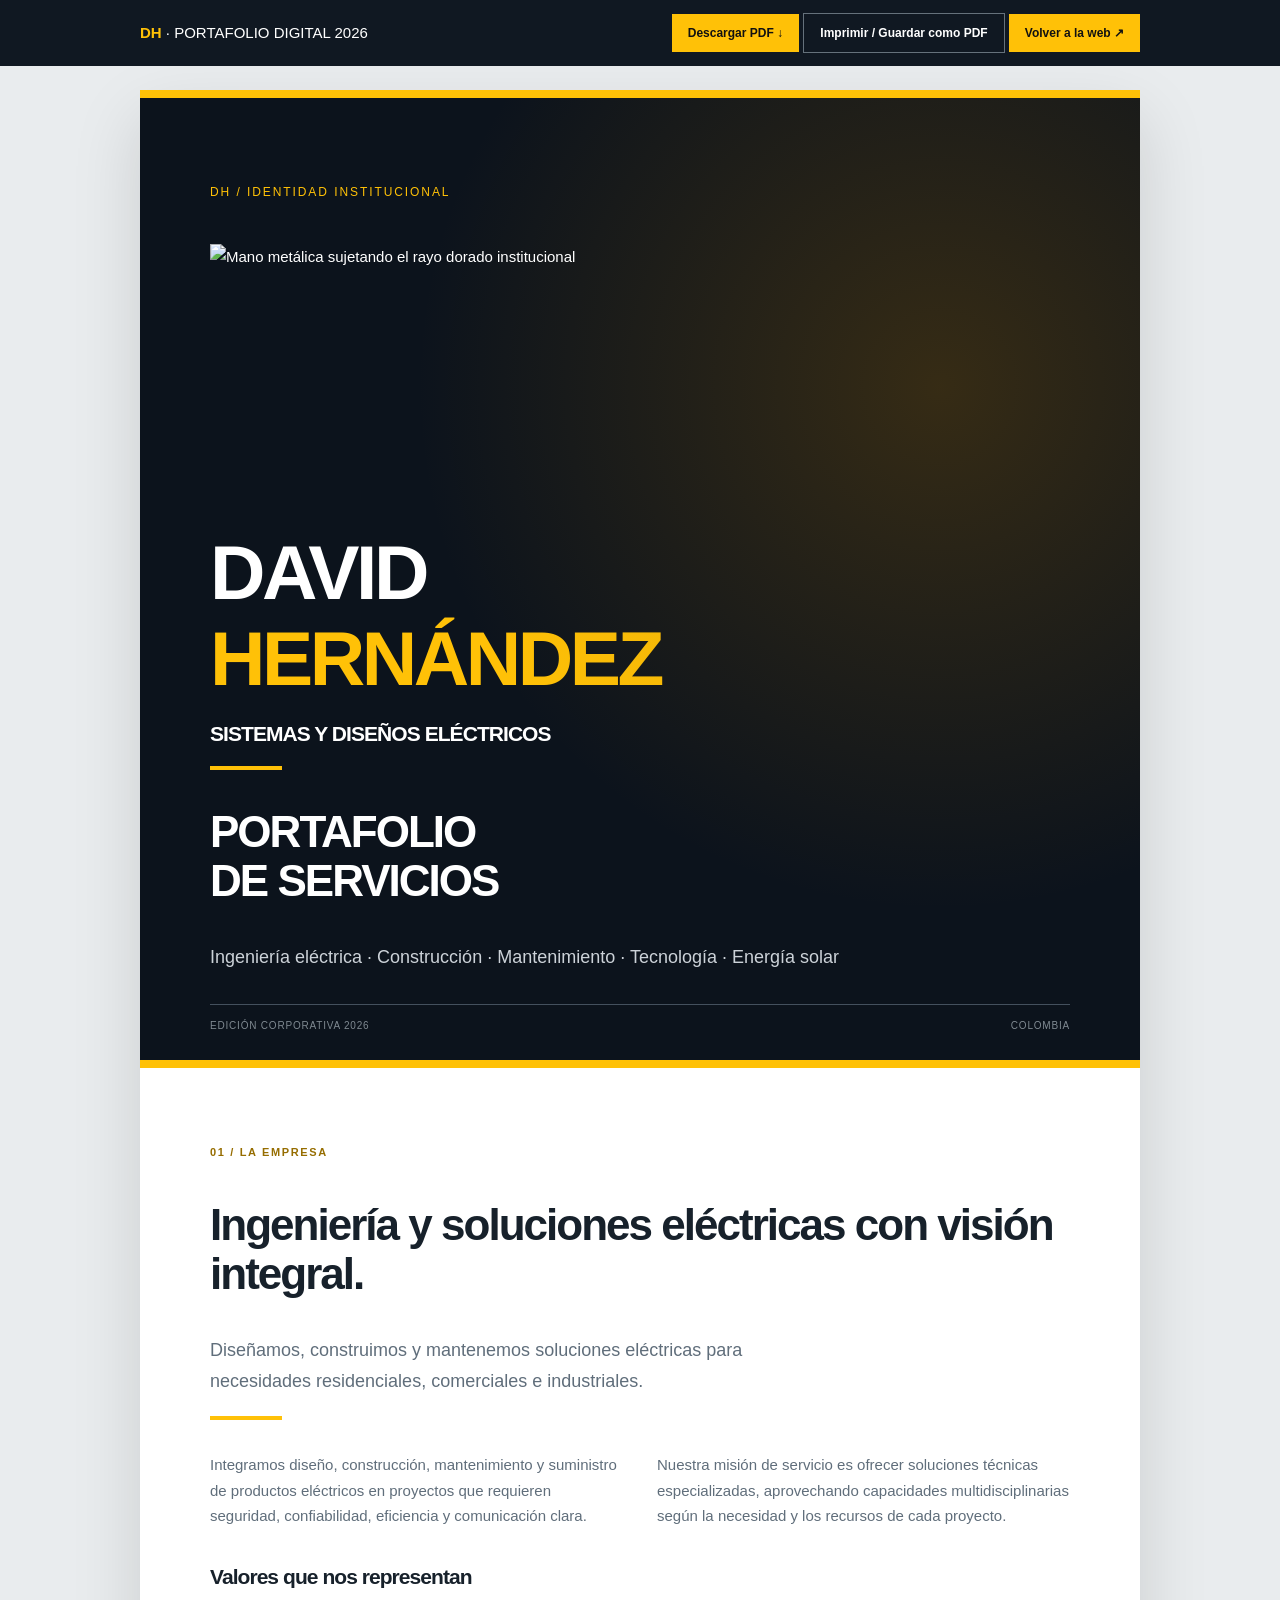
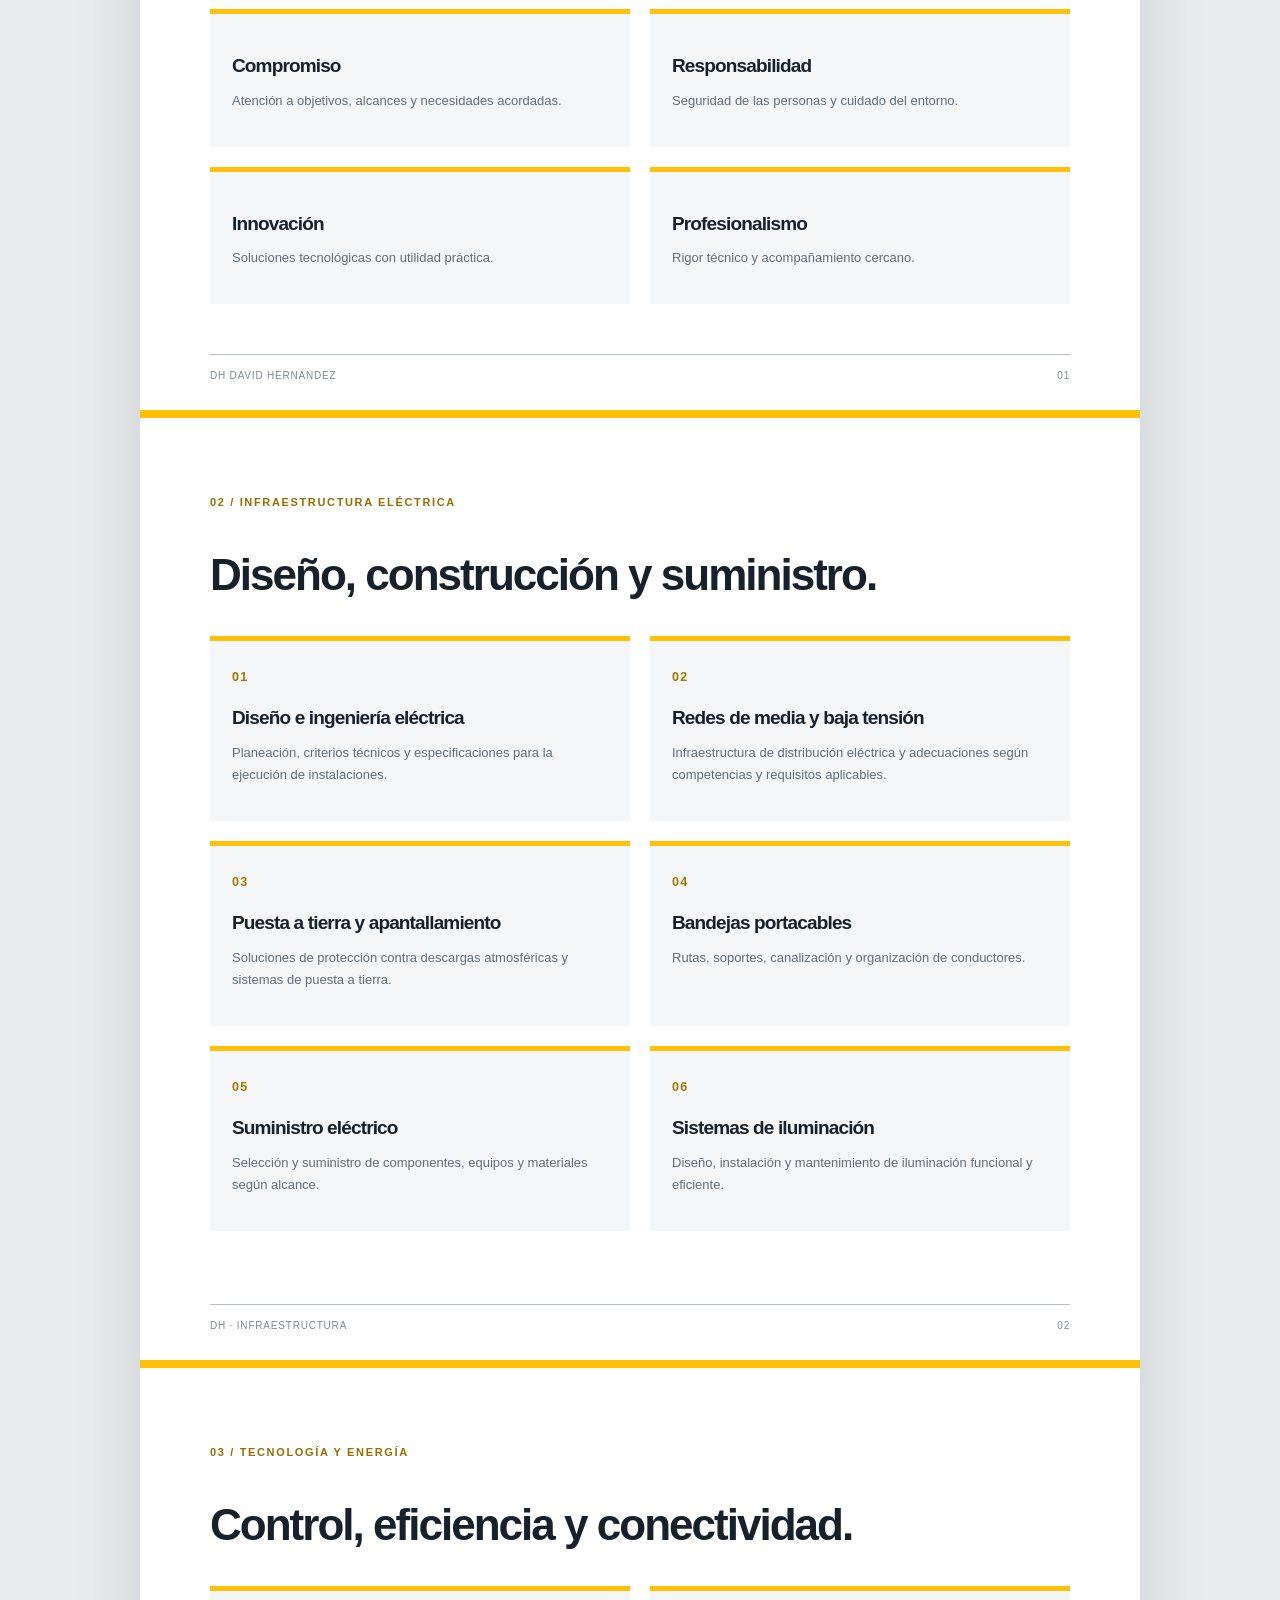
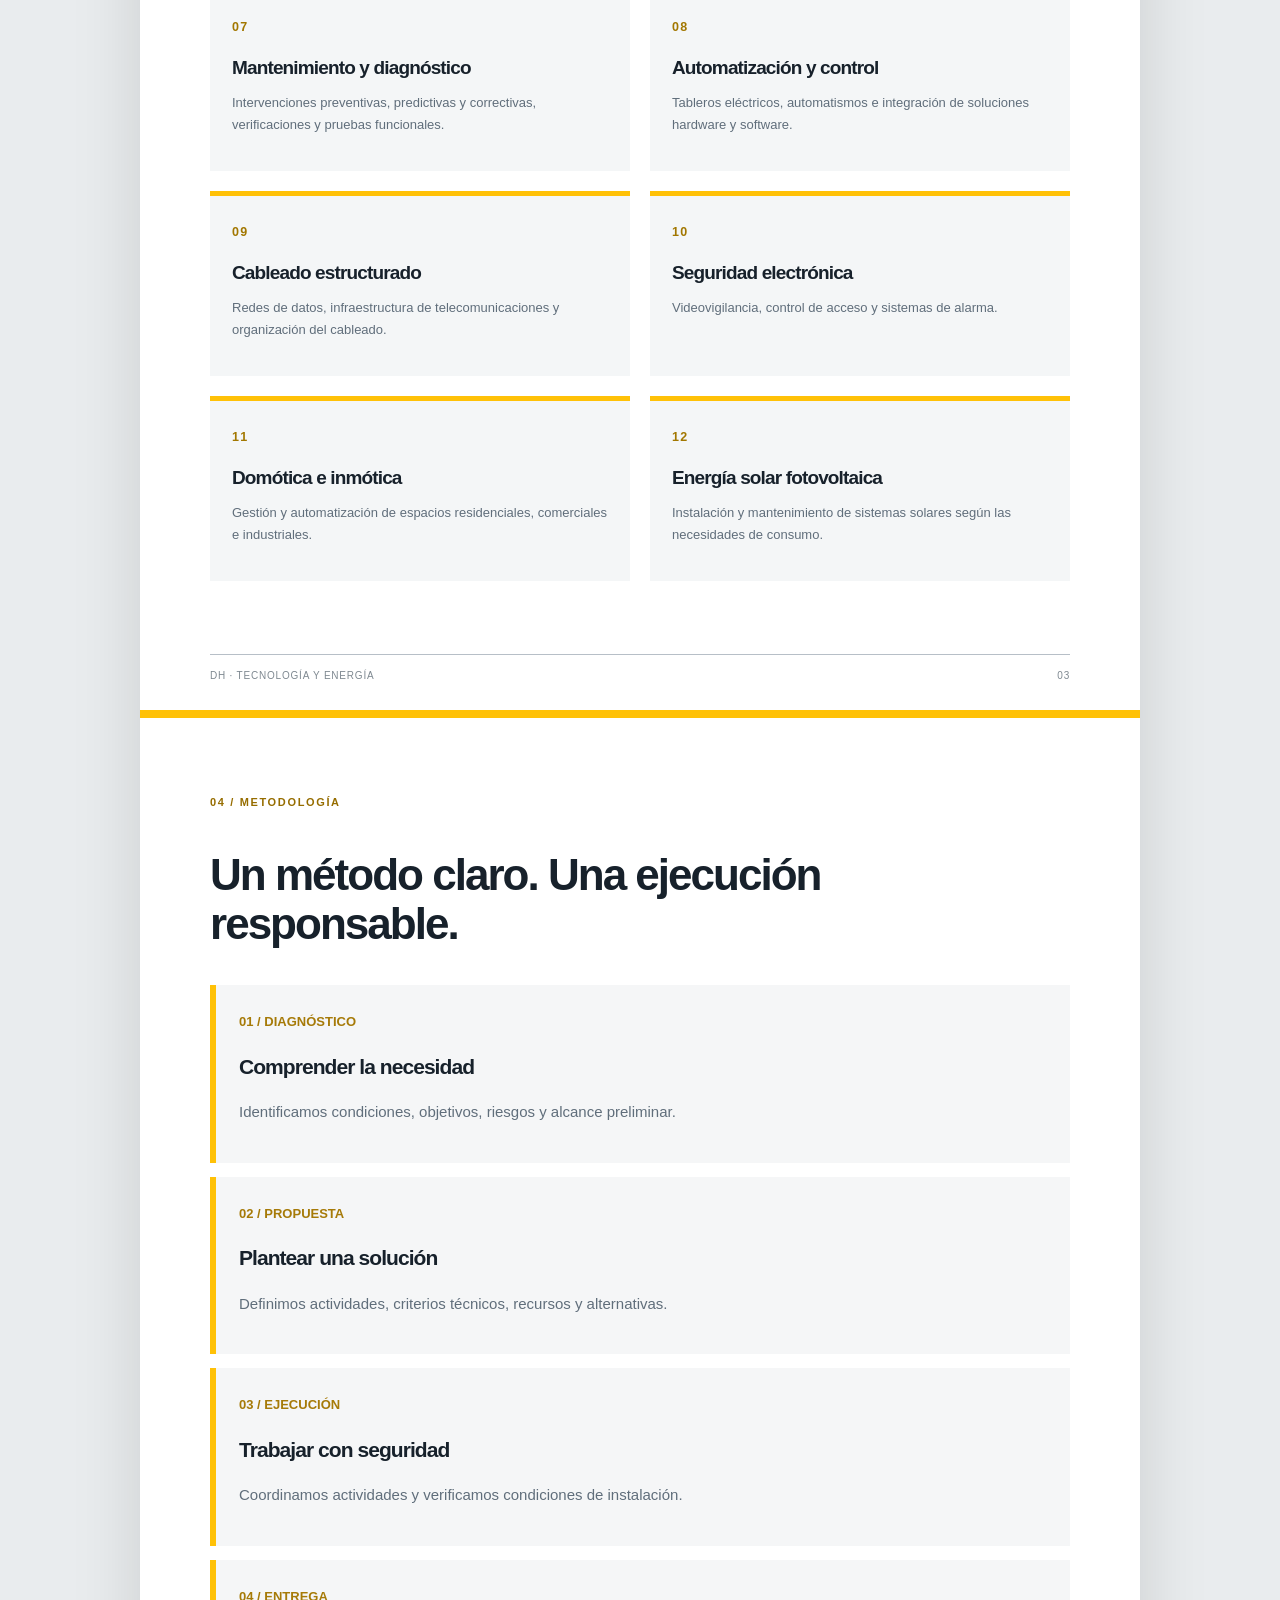
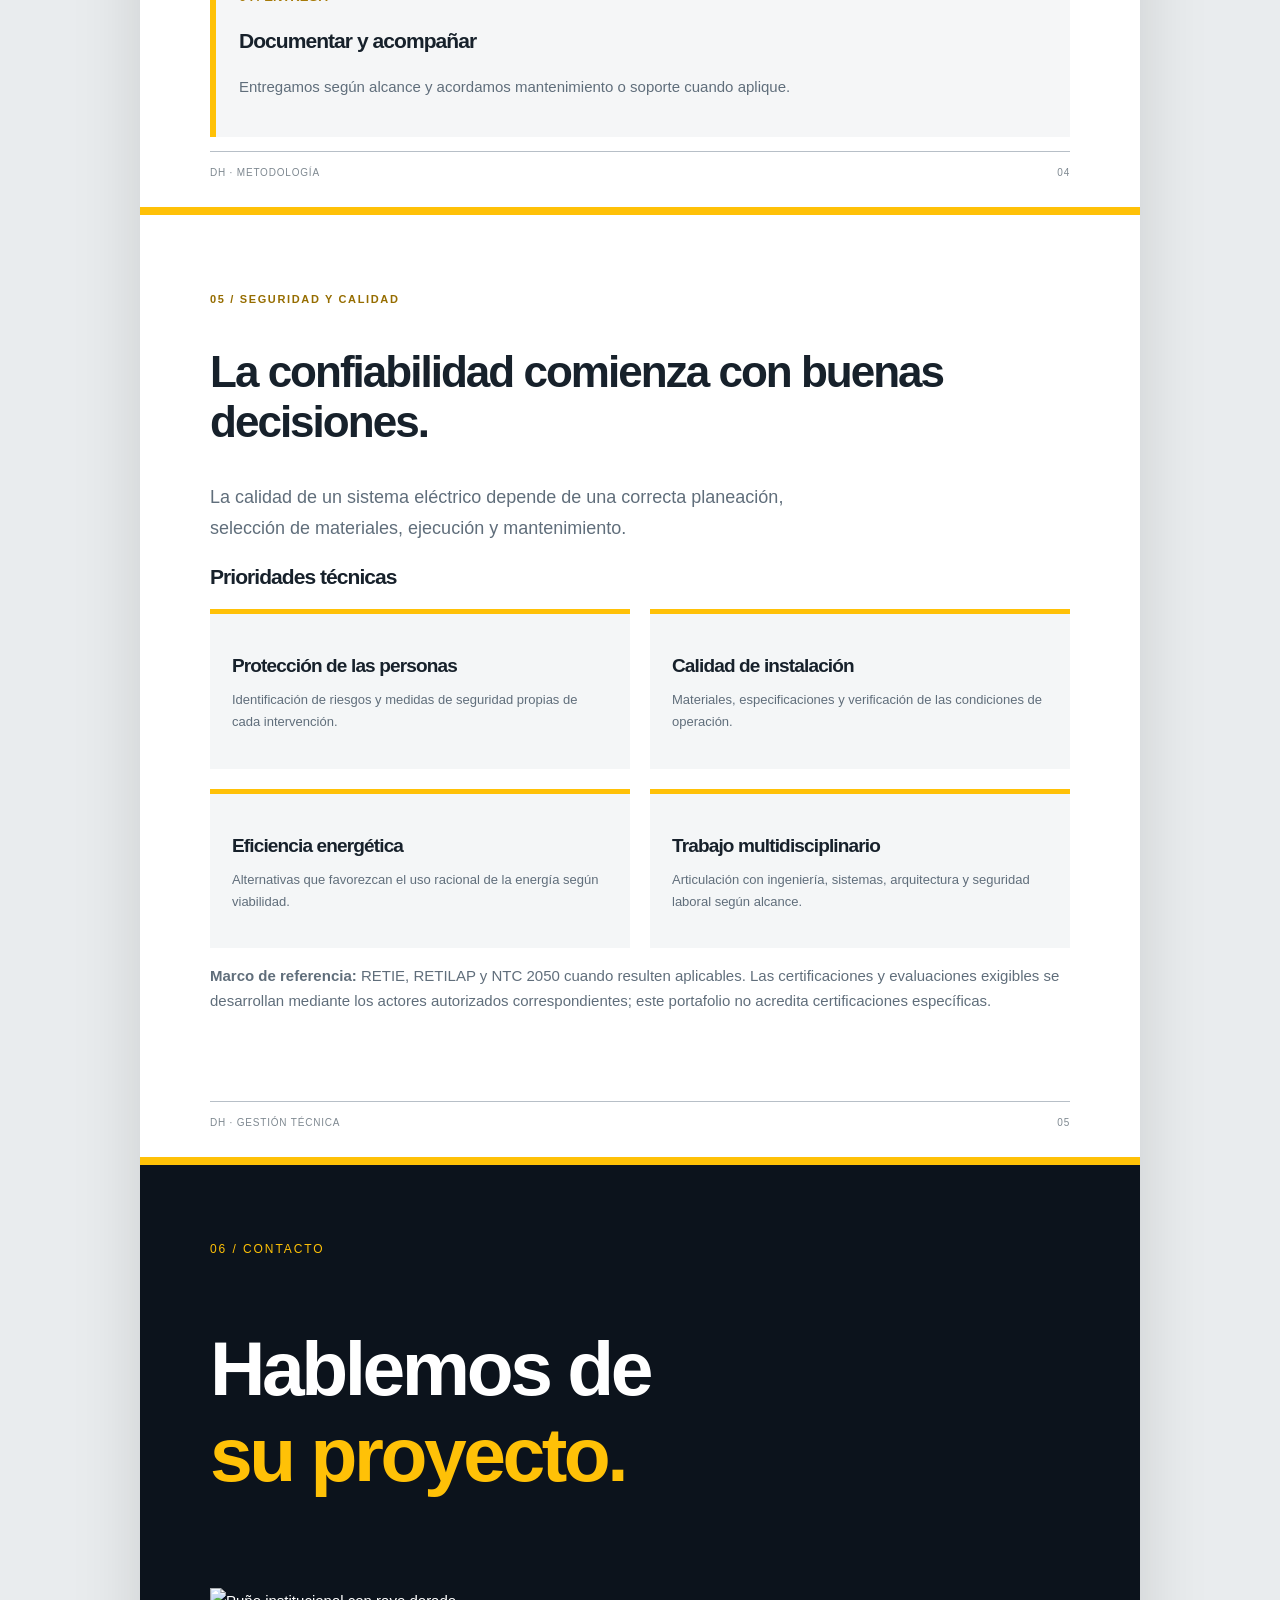
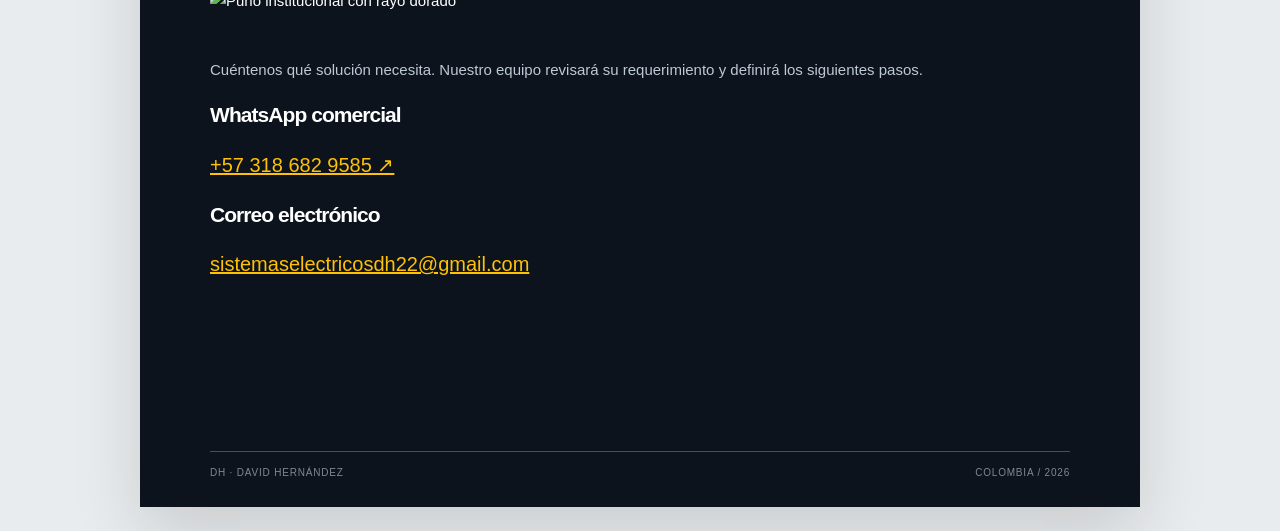
==== portafolio.html @ e60b6612 "feat: sitio institucional DH - portafolio.html" ====
<!doctype html><html lang="es-CO"><head><meta charset="utf-8"><meta name="viewport" content="width=device-width,initial-scale=1"><meta name="theme-color" content="#111820"><title>Portafolio digital | DH David Hernández</title><style>:root{--dark:#0c131c;--gold:#ffc107;--ink:#17212b}*{box-sizing:border-box}body{margin:0;background:#e9ecee;color:var(--ink);font:15px/1.7 Arial,Helvetica,sans-serif}.toolbar{position:sticky;top:0;display:flex;align-items:center;justify-content:space-between;gap:15px;padding:13px max(20px,calc((100vw - 1000px)/2));background:#101822;color:#fff;z-index:4}.toolbar b{color:#ffc107}.toolbar a,.toolbar button{font:700 12px Arial;color:#111;background:var(--gold);border:0;padding:12px 16px;cursor:pointer;text-decoration:none}.toolbar button{background:transparent;color:#fff;border:1px solid #65717b}.book{width:min(100%,1000px);margin:24px auto;box-shadow:0 28px 65px #0002}.page{background:#fff;min-height:950px;padding:70px;position:relative;overflow:hidden;page-break-after:always;border-top:8px solid var(--gold)}.page h1,.page h2,.page h3{line-height:1.12;letter-spacing:-.045em}.page h1{font-size:clamp(40px,6vw,77px)}.page h2{font-size:44px}.page h3{font-size:21px}.page p{color:#606e7b}.cover{background:var(--dark);color:#fff;padding-top:80px}.cover:before{content:'';position:absolute;inset:0;background:radial-gradient(circle at 80% 30%,#9764044d,transparent 50%);pointer-events:none}.cover img{display:block;width:100%;max-width:800px;height:250px;object-fit:cover;object-position:center;mix-blend-mode:screen;margin:40px 0 35px}.cover strong,.tag{color:var(--gold);letter-spacing:.16em;font-size:12px}.cover h1{margin:15px 0}.cover p{color:#ccd2d8;font-size:18px}.sub{max-width:630px;font-size:18px}.grid{display:grid;grid-template-columns:1fr 1fr;gap:20px}.tile{background:#f4f6f7;border-top:5px solid #ffc107;padding:22px;break-inside:avoid}.tile small{font-weight:700;color:#a27700;letter-spacing:.1em}.tile p{font-size:13px}.tile h3{font-size:19px;margin-bottom:12px}.stack{display:grid;gap:14px}.step{padding:23px;background:#f5f6f7;border-left:6px solid var(--gold)}.step b{color:#a67a08;font-size:13px}.section-count{display:inline-block;color:#966d00;font-weight:700;letter-spacing:.15em;font-size:11px}.contact-page{background:var(--dark);color:#fff}.contact-page p{color:#bdc9d4}.contact-page a{color:var(--gold);font-size:20px}.foot{position:absolute;bottom:26px;left:70px;right:70px;display:flex;justify-content:space-between;border-top:1px solid #b7bfc7;padding-top:12px;font-size:10px;color:#7f8991;letter-spacing:.08em}.cover .foot,.contact-page .foot{border-color:#44505d}.emphasis{color:#b7870c}.cols{columns:2;column-gap:34px}.cols p{margin-top:0}.top-line{height:4px;background:var(--gold);width:72px;margin:20px 0 32px}@media(max-width:700px){.toolbar{display:grid}.page{min-height:100vh;padding:40px 25px 75px}.page h2{font-size:34px}.grid{grid-template-columns:1fr}.foot{left:25px;right:25px}.cols{columns:1}.cover img{height:165px}.book{margin:0}}@media print{@page{size:A4;margin:0}body{background:#fff;print-color-adjust:exact;-webkit-print-color-adjust:exact}.toolbar{display:none}.book{width:100%;margin:0;box-shadow:none}.page{height:297mm;min-height:0;break-after:page;padding:19mm;border-top:3mm solid var(--gold)}.page h1{font-size:52px}.page h2{font-size:36px}.foot{bottom:12mm;left:19mm;right:19mm}.tile{padding:17px}.tile h3{font-size:16px}.tile p{font-size:12px}}</style></head><body><div class="toolbar"><div><b>DH</b> · PORTAFOLIO DIGITAL 2026</div><div><a href="docs/portafolio-dh-david-hernandez.pdf" download>Descargar PDF ↓</a> <button onclick="window.print()">Imprimir / Guardar como PDF</button> <a href="index.html">Volver a la web ↗</a></div></div><main class="book">
<section class="page cover"><span class="tag">DH / IDENTIDAD INSTITUCIONAL</span><img src="assets/emblema.webp" alt="Mano metálica sujetando el rayo dorado institucional"><h1>DAVID<br><span style="color:#ffc107">HERNÁNDEZ</span></h1><h3>SISTEMAS Y DISEÑOS ELÉCTRICOS</h3><div class="top-line"></div><h2>PORTAFOLIO<br>DE SERVICIOS</h2><p>Ingeniería eléctrica · Construcción · Mantenimiento · Tecnología · Energía solar</p><div class="foot"><span>EDICIÓN CORPORATIVA 2026</span><span>COLOMBIA</span></div></section>
<section class="page"><span class="section-count">01 / LA EMPRESA</span><h2>Ingeniería y soluciones eléctricas con visión integral.</h2><p class="sub">Diseñamos, construimos y mantenemos soluciones eléctricas para necesidades residenciales, comerciales e industriales.</p><div class="top-line"></div><div class="cols"><p>Integramos diseño, construcción, mantenimiento y suministro de productos eléctricos en proyectos que requieren seguridad, confiabilidad, eficiencia y comunicación clara.</p><p>Nuestra misión de servicio es ofrecer soluciones técnicas especializadas, aprovechando capacidades multidisciplinarias según la necesidad y los recursos de cada proyecto.</p></div><h3>Valores que nos representan</h3><div class="grid"><div class="tile"><h3>Compromiso</h3><p>Atención a objetivos, alcances y necesidades acordadas.</p></div><div class="tile"><h3>Responsabilidad</h3><p>Seguridad de las personas y cuidado del entorno.</p></div><div class="tile"><h3>Innovación</h3><p>Soluciones tecnológicas con utilidad práctica.</p></div><div class="tile"><h3>Profesionalismo</h3><p>Rigor técnico y acompañamiento cercano.</p></div></div><div class="foot"><span>DH DAVID HERNÁNDEZ</span><span>01</span></div></section>
<section class="page"><span class="section-count">02 / INFRAESTRUCTURA ELÉCTRICA</span><h2>Diseño, construcción y suministro.</h2><div class="grid"><div class="tile"><small>01</small><h3>Diseño e ingeniería eléctrica</h3><p>Planeación, criterios técnicos y especificaciones para la ejecución de instalaciones.</p></div><div class="tile"><small>02</small><h3>Redes de media y baja tensión</h3><p>Infraestructura de distribución eléctrica y adecuaciones según competencias y requisitos aplicables.</p></div><div class="tile"><small>03</small><h3>Puesta a tierra y apantallamiento</h3><p>Soluciones de protección contra descargas atmosféricas y sistemas de puesta a tierra.</p></div><div class="tile"><small>04</small><h3>Bandejas portacables</h3><p>Rutas, soportes, canalización y organización de conductores.</p></div><div class="tile"><small>05</small><h3>Suministro eléctrico</h3><p>Selección y suministro de componentes, equipos y materiales según alcance.</p></div><div class="tile"><small>06</small><h3>Sistemas de iluminación</h3><p>Diseño, instalación y mantenimiento de iluminación funcional y eficiente.</p></div></div><div class="foot"><span>DH · INFRAESTRUCTURA</span><span>02</span></div></section>
<section class="page"><span class="section-count">03 / TECNOLOGÍA Y ENERGÍA</span><h2>Control, eficiencia y conectividad.</h2><div class="grid"><div class="tile"><small>07</small><h3>Mantenimiento y diagnóstico</h3><p>Intervenciones preventivas, predictivas y correctivas, verificaciones y pruebas funcionales.</p></div><div class="tile"><small>08</small><h3>Automatización y control</h3><p>Tableros eléctricos, automatismos e integración de soluciones hardware y software.</p></div><div class="tile"><small>09</small><h3>Cableado estructurado</h3><p>Redes de datos, infraestructura de telecomunicaciones y organización del cableado.</p></div><div class="tile"><small>10</small><h3>Seguridad electrónica</h3><p>Videovigilancia, control de acceso y sistemas de alarma.</p></div><div class="tile"><small>11</small><h3>Domótica e inmótica</h3><p>Gestión y automatización de espacios residenciales, comerciales e industriales.</p></div><div class="tile"><small>12</small><h3>Energía solar fotovoltaica</h3><p>Instalación y mantenimiento de sistemas solares según las necesidades de consumo.</p></div></div><div class="foot"><span>DH · TECNOLOGÍA Y ENERGÍA</span><span>03</span></div></section>
<section class="page"><span class="section-count">04 / METODOLOGÍA</span><h2>Un método claro. Una ejecución responsable.</h2><div class="stack"><div class="step"><b>01 / DIAGNÓSTICO</b><h3>Comprender la necesidad</h3><p>Identificamos condiciones, objetivos, riesgos y alcance preliminar.</p></div><div class="step"><b>02 / PROPUESTA</b><h3>Plantear una solución</h3><p>Definimos actividades, criterios técnicos, recursos y alternativas.</p></div><div class="step"><b>03 / EJECUCIÓN</b><h3>Trabajar con seguridad</h3><p>Coordinamos actividades y verificamos condiciones de instalación.</p></div><div class="step"><b>04 / ENTREGA</b><h3>Documentar y acompañar</h3><p>Entregamos según alcance y acordamos mantenimiento o soporte cuando aplique.</p></div></div><div class="foot"><span>DH · METODOLOGÍA</span><span>04</span></div></section>
<section class="page"><span class="section-count">05 / SEGURIDAD Y CALIDAD</span><h2>La confiabilidad comienza con buenas decisiones.</h2><p class="sub">La calidad de un sistema eléctrico depende de una correcta planeación, selección de materiales, ejecución y mantenimiento.</p><h3>Prioridades técnicas</h3><div class="grid"><div class="tile"><h3>Protección de las personas</h3><p>Identificación de riesgos y medidas de seguridad propias de cada intervención.</p></div><div class="tile"><h3>Calidad de instalación</h3><p>Materiales, especificaciones y verificación de las condiciones de operación.</p></div><div class="tile"><h3>Eficiencia energética</h3><p>Alternativas que favorezcan el uso racional de la energía según viabilidad.</p></div><div class="tile"><h3>Trabajo multidisciplinario</h3><p>Articulación con ingeniería, sistemas, arquitectura y seguridad laboral según alcance.</p></div></div><p><strong>Marco de referencia:</strong> RETIE, RETILAP y NTC 2050 cuando resulten aplicables. Las certificaciones y evaluaciones exigibles se desarrollan mediante los actores autorizados correspondientes; este portafolio no acredita certificaciones específicas.</p><div class="foot"><span>DH · GESTIÓN TÉCNICA</span><span>05</span></div></section>
<section class="page contact-page"><span class="tag">06 / CONTACTO</span><h1>Hablemos de<br><span style="color:#ffc107">su proyecto.</span></h1><img src="assets/emblema.webp" alt="Puño institucional con rayo dorado" style="width:100%;height:230px;object-fit:cover;mix-blend-mode:screen;margin:28px 0"><p>Cuéntenos qué solución necesita. Nuestro equipo revisará su requerimiento y definirá los siguientes pasos.</p><h3>WhatsApp comercial</h3><a href="https://wa.me/573186829585">+57 318 682 9585 ↗</a><h3>Correo electrónico</h3><a href="mailto:sistemaselectricosdh22@gmail.com">sistemaselectricosdh22@gmail.com</a><div class="foot"><span>DH · DAVID HERNÁNDEZ</span><span>COLOMBIA / 2026</span></div></section>
</main></body></html>
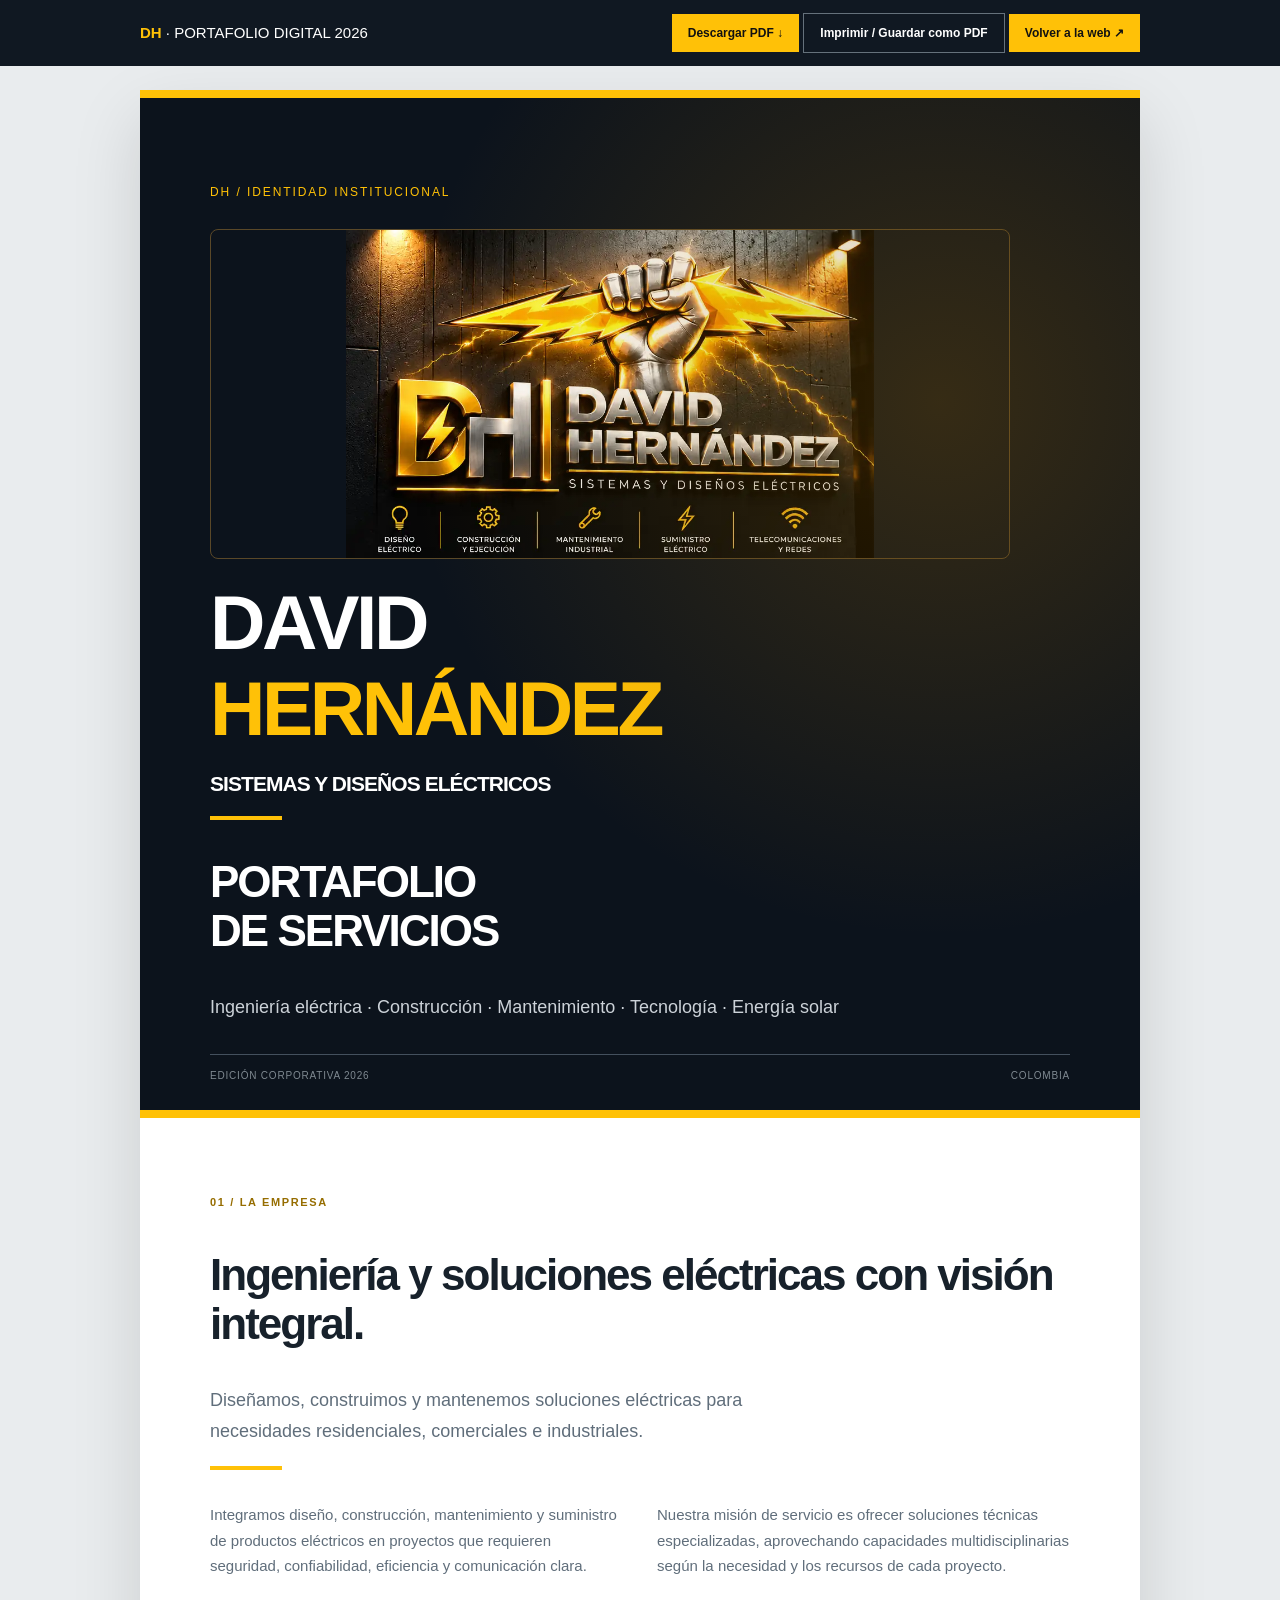
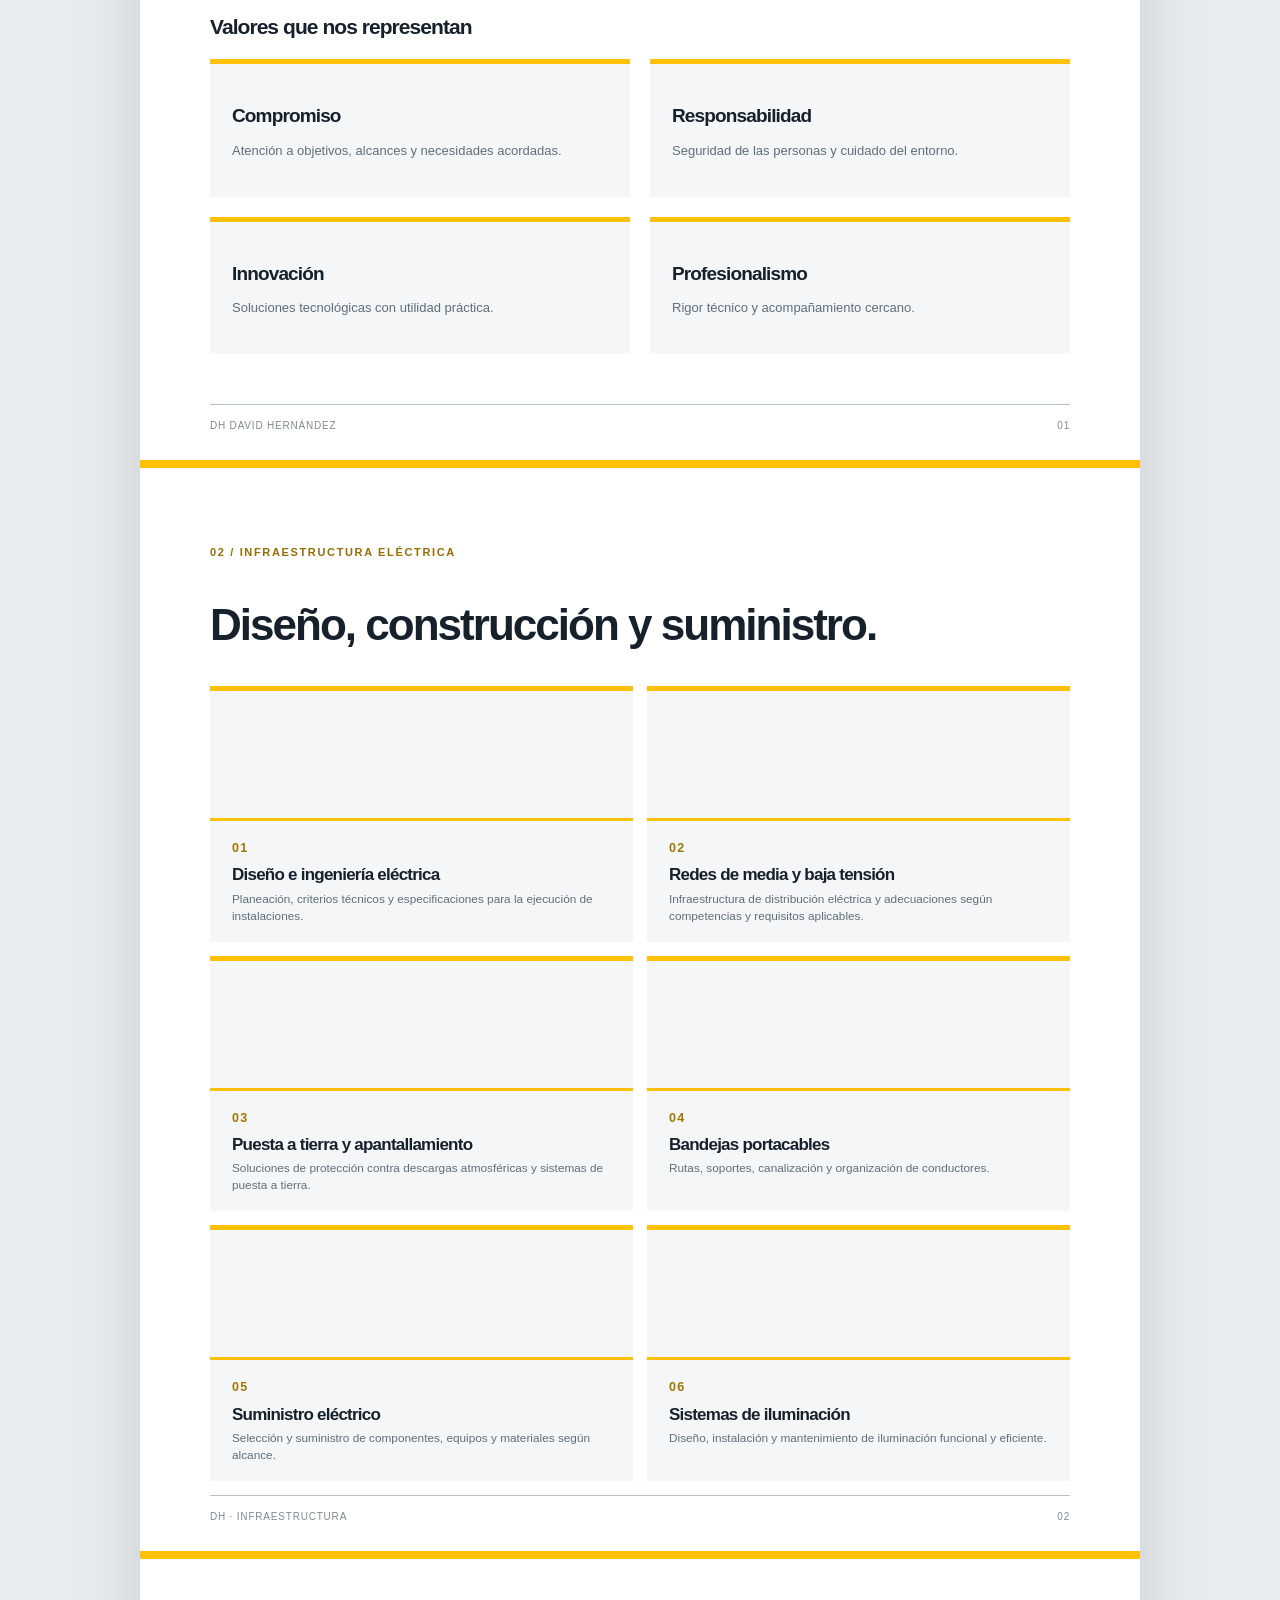
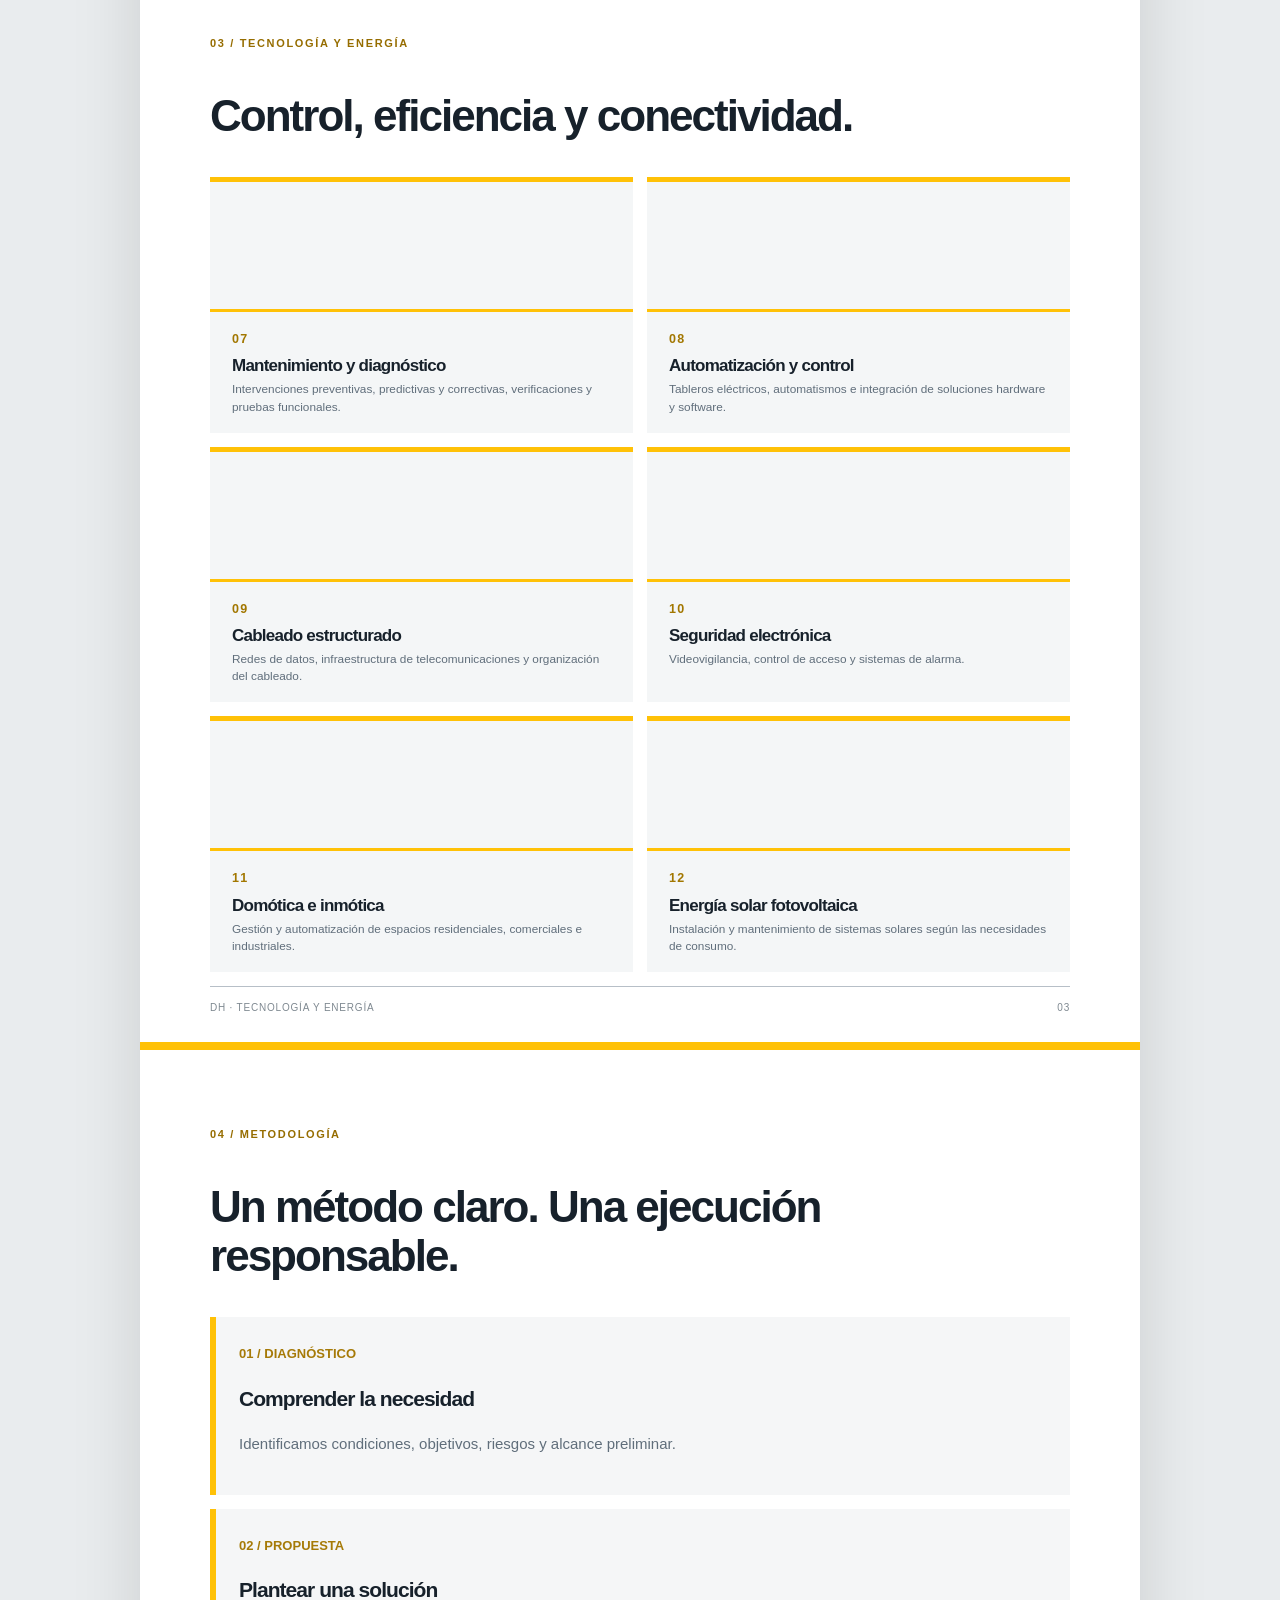
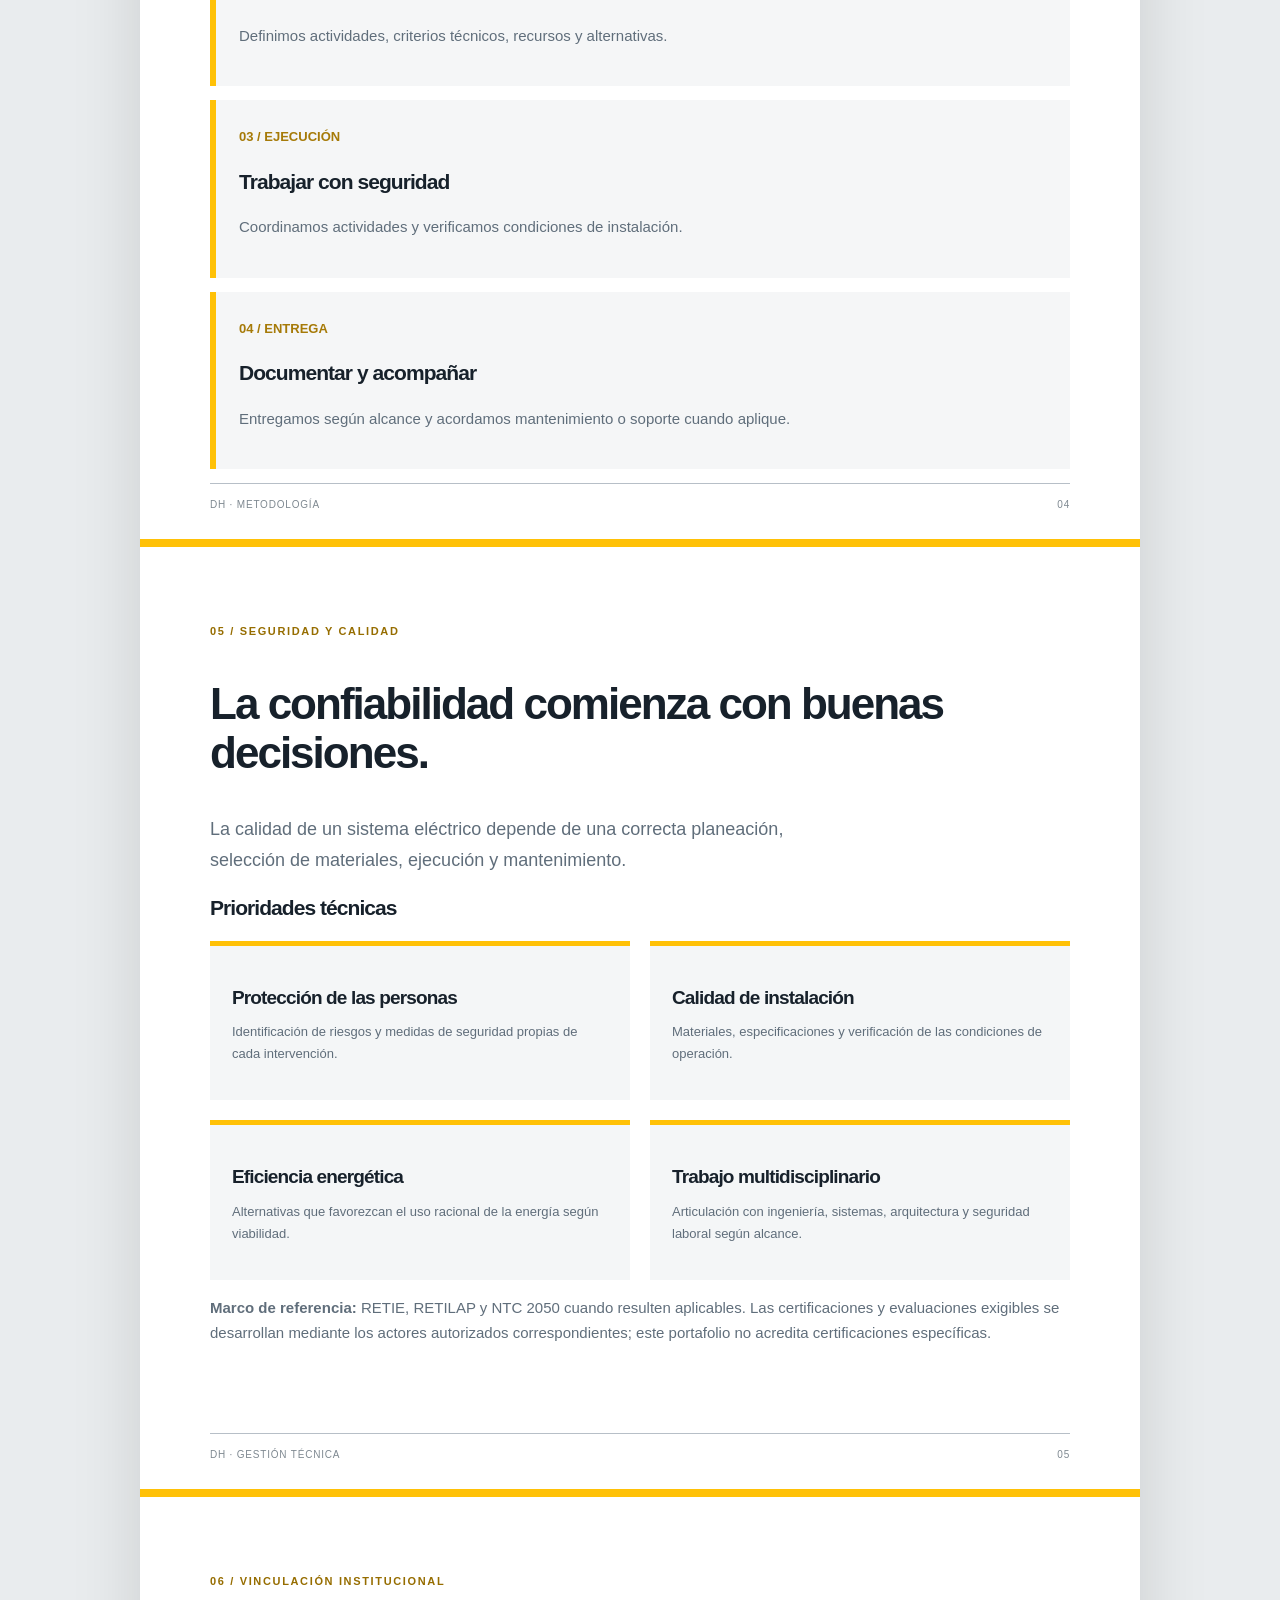
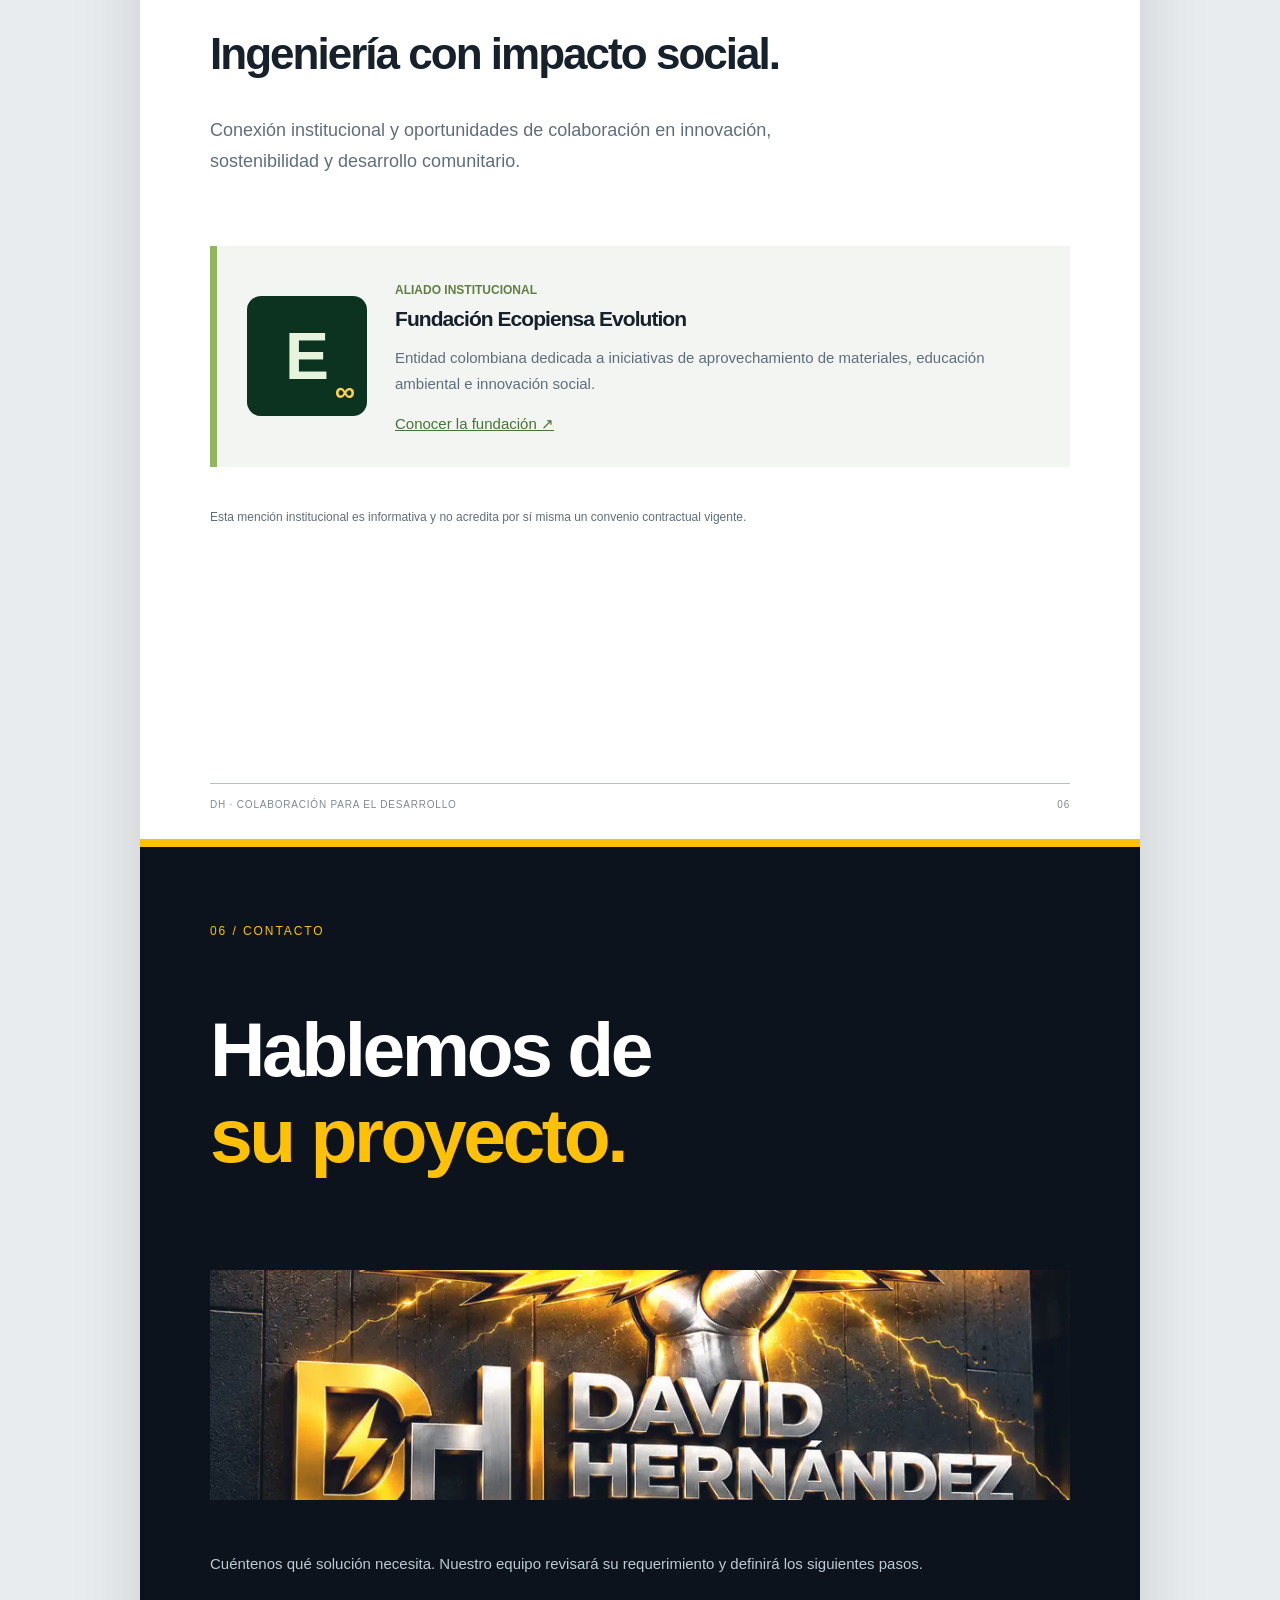
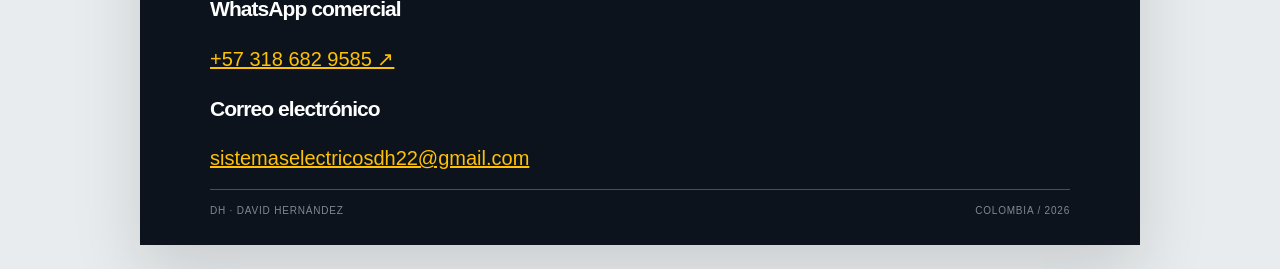
==== commit 3267edaa: "feat: identidad DH original, portafolio gráfico y vínculo Ecopiensa (v1.2.0)" ====
--- a/portafolio.html
+++ b/portafolio.html
@@ -1,9 +1,15 @@
-<!doctype html><html lang="es-CO"><head><meta charset="utf-8"><meta name="viewport" content="width=device-width,initial-scale=1"><meta name="theme-color" content="#111820"><title>Portafolio digital | DH David Hernández</title><style>:root{--dark:#0c131c;--gold:#ffc107;--ink:#17212b}*{box-sizing:border-box}body{margin:0;background:#e9ecee;color:var(--ink);font:15px/1.7 Arial,Helvetica,sans-serif}.toolbar{position:sticky;top:0;display:flex;align-items:center;justify-content:space-between;gap:15px;padding:13px max(20px,calc((100vw - 1000px)/2));background:#101822;color:#fff;z-index:4}.toolbar b{color:#ffc107}.toolbar a,.toolbar button{font:700 12px Arial;color:#111;background:var(--gold);border:0;padding:12px 16px;cursor:pointer;text-decoration:none}.toolbar button{background:transparent;color:#fff;border:1px solid #65717b}.book{width:min(100%,1000px);margin:24px auto;box-shadow:0 28px 65px #0002}.page{background:#fff;min-height:950px;padding:70px;position:relative;overflow:hidden;page-break-after:always;border-top:8px solid var(--gold)}.page h1,.page h2,.page h3{line-height:1.12;letter-spacing:-.045em}.page h1{font-size:clamp(40px,6vw,77px)}.page h2{font-size:44px}.page h3{font-size:21px}.page p{color:#606e7b}.cover{background:var(--dark);color:#fff;padding-top:80px}.cover:before{content:'';position:absolute;inset:0;background:radial-gradient(circle at 80% 30%,#9764044d,transparent 50%);pointer-events:none}.cover img{display:block;width:100%;max-width:800px;height:250px;object-fit:cover;object-position:center;mix-blend-mode:screen;margin:40px 0 35px}.cover strong,.tag{color:var(--gold);letter-spacing:.16em;font-size:12px}.cover h1{margin:15px 0}.cover p{color:#ccd2d8;font-size:18px}.sub{max-width:630px;font-size:18px}.grid{display:grid;grid-template-columns:1fr 1fr;gap:20px}.tile{background:#f4f6f7;border-top:5px solid #ffc107;padding:22px;break-inside:avoid}.tile small{font-weight:700;color:#a27700;letter-spacing:.1em}.tile p{font-size:13px}.tile h3{font-size:19px;margin-bottom:12px}.stack{display:grid;gap:14px}.step{padding:23px;background:#f5f6f7;border-left:6px solid var(--gold)}.step b{color:#a67a08;font-size:13px}.section-count{display:inline-block;color:#966d00;font-weight:700;letter-spacing:.15em;font-size:11px}.contact-page{background:var(--dark);color:#fff}.contact-page p{color:#bdc9d4}.contact-page a{color:var(--gold);font-size:20px}.foot{position:absolute;bottom:26px;left:70px;right:70px;display:flex;justify-content:space-between;border-top:1px solid #b7bfc7;padding-top:12px;font-size:10px;color:#7f8991;letter-spacing:.08em}.cover .foot,.contact-page .foot{border-color:#44505d}.emphasis{color:#b7870c}.cols{columns:2;column-gap:34px}.cols p{margin-top:0}.top-line{height:4px;background:var(--gold);width:72px;margin:20px 0 32px}@media(max-width:700px){.toolbar{display:grid}.page{min-height:100vh;padding:40px 25px 75px}.page h2{font-size:34px}.grid{grid-template-columns:1fr}.foot{left:25px;right:25px}.cols{columns:1}.cover img{height:165px}.book{margin:0}}@media print{@page{size:A4;margin:0}body{background:#fff;print-color-adjust:exact;-webkit-print-color-adjust:exact}.toolbar{display:none}.book{width:100%;margin:0;box-shadow:none}.page{height:297mm;min-height:0;break-after:page;padding:19mm;border-top:3mm solid var(--gold)}.page h1{font-size:52px}.page h2{font-size:36px}.foot{bottom:12mm;left:19mm;right:19mm}.tile{padding:17px}.tile h3{font-size:16px}.tile p{font-size:12px}}</style></head><body><div class="toolbar"><div><b>DH</b> · PORTAFOLIO DIGITAL 2026</div><div><a href="docs/portafolio-dh-david-hernandez.pdf" download>Descargar PDF ↓</a> <button onclick="window.print()">Imprimir / Guardar como PDF</button> <a href="index.html">Volver a la web ↗</a></div></div><main class="book">
-<section class="page cover"><span class="tag">DH / IDENTIDAD INSTITUCIONAL</span><img src="assets/emblema.webp" alt="Mano metálica sujetando el rayo dorado institucional"><h1>DAVID<br><span style="color:#ffc107">HERNÁNDEZ</span></h1><h3>SISTEMAS Y DISEÑOS ELÉCTRICOS</h3><div class="top-line"></div><h2>PORTAFOLIO<br>DE SERVICIOS</h2><p>Ingeniería eléctrica · Construcción · Mantenimiento · Tecnología · Energía solar</p><div class="foot"><span>EDICIÓN CORPORATIVA 2026</span><span>COLOMBIA</span></div></section>
+<!DOCTYPE html>
+<html lang="es-CO"><head><meta charset="utf-8"/><meta content="width=device-width,initial-scale=1" name="viewport"/><meta content="#111820" name="theme-color"/><title>Portafolio digital | DH David Hernández</title><style>:root{--dark:#0c131c;--gold:#ffc107;--ink:#17212b}*{box-sizing:border-box}body{margin:0;background:#e9ecee;color:var(--ink);font:15px/1.7 Arial,Helvetica,sans-serif}.toolbar{position:sticky;top:0;display:flex;align-items:center;justify-content:space-between;gap:15px;padding:13px max(20px,calc((100vw - 1000px)/2));background:#101822;color:#fff;z-index:4}.toolbar b{color:#ffc107}.toolbar a,.toolbar button{font:700 12px Arial;color:#111;background:var(--gold);border:0;padding:12px 16px;cursor:pointer;text-decoration:none}.toolbar button{background:transparent;color:#fff;border:1px solid #65717b}.book{width:min(100%,1000px);margin:24px auto;box-shadow:0 28px 65px #0002}.page{background:#fff;min-height:950px;padding:70px;position:relative;overflow:hidden;page-break-after:always;border-top:8px solid var(--gold)}.page h1,.page h2,.page h3{line-height:1.12;letter-spacing:-.045em}.page h1{font-size:clamp(40px,6vw,77px)}.page h2{font-size:44px}.page h3{font-size:21px}.page p{color:#606e7b}.cover{background:var(--dark);color:#fff;padding-top:80px}.cover:before{content:'';position:absolute;inset:0;background:radial-gradient(circle at 80% 30%,#9764044d,transparent 50%);pointer-events:none}.cover img{display:block;width:100%;max-width:800px;height:330px;object-fit:contain;object-position:center;mix-blend-mode:normal;margin:25px 0 20px;border:1px solid #5a4828;border-radius:8px}.cover strong,.tag{color:var(--gold);letter-spacing:.16em;font-size:12px}.cover h1{margin:15px 0}.cover p{color:#ccd2d8;font-size:18px}.sub{max-width:630px;font-size:18px}.grid{display:grid;grid-template-columns:1fr 1fr;gap:20px}.tile{background:#f4f6f7;border-top:5px solid #ffc107;padding:22px;break-inside:avoid}.tile small{font-weight:700;color:#a27700;letter-spacing:.1em}.tile p{font-size:13px}.tile h3{font-size:19px;margin-bottom:12px}.stack{display:grid;gap:14px}.step{padding:23px;background:#f5f6f7;border-left:6px solid var(--gold)}.step b{color:#a67a08;font-size:13px}.section-count{display:inline-block;color:#966d00;font-weight:700;letter-spacing:.15em;font-size:11px}.contact-page{background:var(--dark);color:#fff}.contact-page p{color:#bdc9d4}.contact-page a{color:var(--gold);font-size:20px}.foot{position:absolute;bottom:26px;left:70px;right:70px;display:flex;justify-content:space-between;border-top:1px solid #b7bfc7;padding-top:12px;font-size:10px;color:#7f8991;letter-spacing:.08em}.cover .foot,.contact-page .foot{border-color:#44505d}.emphasis{color:#b7870c}.cols{columns:2;column-gap:34px}.cols p{margin-top:0}.top-line{height:4px;background:var(--gold);width:72px;margin:20px 0 32px}@media(max-width:700px){.toolbar{display:grid}.page{min-height:100vh;padding:40px 25px 75px}.page h2{font-size:34px}.grid{grid-template-columns:1fr}.foot{left:25px;right:25px}.cols{columns:1}.cover img{height:240px}.book{margin:0}}@media print{@page{size:A4;margin:0}body{background:#fff;print-color-adjust:exact;-webkit-print-color-adjust:exact}.toolbar{display:none}.book{width:100%;margin:0;box-shadow:none}.page{height:297mm;min-height:0;break-after:page;padding:19mm;border-top:3mm solid var(--gold)}.page h1{font-size:52px}.page h2{font-size:36px}.foot{bottom:12mm;left:19mm;right:19mm}.tile{padding:17px}.tile h3{font-size:16px}.tile p{font-size:12px}}</style><style>
+.tile-photo{height:135px;margin:-22px -22px 15px;background-image:url('assets/servicios-atlas.webp');background-size:400% 400%;background-position:calc(var(--thumb-x) * 100% / 3) calc(var(--thumb-y) * 100% / 3);background-repeat:no-repeat;border-bottom:3px solid #ffc107}
+.page:has(.tile-photo) .grid{gap:14px}.page:has(.tile-photo) .tile{padding:17px 22px 13px}.page:has(.tile-photo) .tile-photo{margin:-17px -22px 13px;height:130px}.page:has(.tile-photo) .tile h3{font-size:17px;margin:6px 0}.page:has(.tile-photo) .tile p{font-size:11.8px;line-height:1.45;margin:4px 0}
+.ally-card{display:flex;gap:28px;align-items:center;background:#f2f5f2;padding:30px;border-left:7px solid #92b55d;margin-top:70px}.ally-mark{display:grid;place-items:center;flex-shrink:0;background:#0c3220;color:#e6f4dd;width:120px;height:120px;border-radius:14px;font:900 66px Arial;position:relative}.ally-mark span{position:absolute;bottom:8px;right:12px;color:#ffd34d;font-size:28px}.ally-card h3{margin:5px 0}.ally-card small{font-size:12px;color:#647e45;font-weight:bold}.ally-card a{color:#46743a}.note{font-size:12px;margin-top:40px}
+@media print{.page:has(.tile-photo) .tile-photo{height:90px}.page:has(.tile-photo) .tile p{font-size:10px}.cover img{height:240px}}
+</style></head><body><div class="toolbar"><div><b>DH</b> · PORTAFOLIO DIGITAL 2026</div><div><a download="" href="docs/portafolio-dh-david-hernandez.pdf">Descargar PDF ↓</a> <button onclick="window.print()">Imprimir / Guardar como PDF</button> <a href="index.html">Volver a la web ↗</a></div></div><main class="book">
+<section class="page cover"><span class="tag">DH / IDENTIDAD INSTITUCIONAL</span><img alt="Logotipo completo DH David Hernández con mano metálica sujetando rayo y monograma" src="assets/identidad.webp"/><h1>DAVID<br/><span style="color:#ffc107">HERNÁNDEZ</span></h1><h3>SISTEMAS Y DISEÑOS ELÉCTRICOS</h3><div class="top-line"></div><h2>PORTAFOLIO<br/>DE SERVICIOS</h2><p>Ingeniería eléctrica · Construcción · Mantenimiento · Tecnología · Energía solar</p><div class="foot"><span>EDICIÓN CORPORATIVA 2026</span><span>COLOMBIA</span></div></section>
 <section class="page"><span class="section-count">01 / LA EMPRESA</span><h2>Ingeniería y soluciones eléctricas con visión integral.</h2><p class="sub">Diseñamos, construimos y mantenemos soluciones eléctricas para necesidades residenciales, comerciales e industriales.</p><div class="top-line"></div><div class="cols"><p>Integramos diseño, construcción, mantenimiento y suministro de productos eléctricos en proyectos que requieren seguridad, confiabilidad, eficiencia y comunicación clara.</p><p>Nuestra misión de servicio es ofrecer soluciones técnicas especializadas, aprovechando capacidades multidisciplinarias según la necesidad y los recursos de cada proyecto.</p></div><h3>Valores que nos representan</h3><div class="grid"><div class="tile"><h3>Compromiso</h3><p>Atención a objetivos, alcances y necesidades acordadas.</p></div><div class="tile"><h3>Responsabilidad</h3><p>Seguridad de las personas y cuidado del entorno.</p></div><div class="tile"><h3>Innovación</h3><p>Soluciones tecnológicas con utilidad práctica.</p></div><div class="tile"><h3>Profesionalismo</h3><p>Rigor técnico y acompañamiento cercano.</p></div></div><div class="foot"><span>DH DAVID HERNÁNDEZ</span><span>01</span></div></section>
-<section class="page"><span class="section-count">02 / INFRAESTRUCTURA ELÉCTRICA</span><h2>Diseño, construcción y suministro.</h2><div class="grid"><div class="tile"><small>01</small><h3>Diseño e ingeniería eléctrica</h3><p>Planeación, criterios técnicos y especificaciones para la ejecución de instalaciones.</p></div><div class="tile"><small>02</small><h3>Redes de media y baja tensión</h3><p>Infraestructura de distribución eléctrica y adecuaciones según competencias y requisitos aplicables.</p></div><div class="tile"><small>03</small><h3>Puesta a tierra y apantallamiento</h3><p>Soluciones de protección contra descargas atmosféricas y sistemas de puesta a tierra.</p></div><div class="tile"><small>04</small><h3>Bandejas portacables</h3><p>Rutas, soportes, canalización y organización de conductores.</p></div><div class="tile"><small>05</small><h3>Suministro eléctrico</h3><p>Selección y suministro de componentes, equipos y materiales según alcance.</p></div><div class="tile"><small>06</small><h3>Sistemas de iluminación</h3><p>Diseño, instalación y mantenimiento de iluminación funcional y eficiente.</p></div></div><div class="foot"><span>DH · INFRAESTRUCTURA</span><span>02</span></div></section>
-<section class="page"><span class="section-count">03 / TECNOLOGÍA Y ENERGÍA</span><h2>Control, eficiencia y conectividad.</h2><div class="grid"><div class="tile"><small>07</small><h3>Mantenimiento y diagnóstico</h3><p>Intervenciones preventivas, predictivas y correctivas, verificaciones y pruebas funcionales.</p></div><div class="tile"><small>08</small><h3>Automatización y control</h3><p>Tableros eléctricos, automatismos e integración de soluciones hardware y software.</p></div><div class="tile"><small>09</small><h3>Cableado estructurado</h3><p>Redes de datos, infraestructura de telecomunicaciones y organización del cableado.</p></div><div class="tile"><small>10</small><h3>Seguridad electrónica</h3><p>Videovigilancia, control de acceso y sistemas de alarma.</p></div><div class="tile"><small>11</small><h3>Domótica e inmótica</h3><p>Gestión y automatización de espacios residenciales, comerciales e industriales.</p></div><div class="tile"><small>12</small><h3>Energía solar fotovoltaica</h3><p>Instalación y mantenimiento de sistemas solares según las necesidades de consumo.</p></div></div><div class="foot"><span>DH · TECNOLOGÍA Y ENERGÍA</span><span>03</span></div></section>
+<section class="page"><span class="section-count">02 / INFRAESTRUCTURA ELÉCTRICA</span><h2>Diseño, construcción y suministro.</h2><div class="grid"><div class="tile"><div aria-label="Ilustración temática del servicio" class="tile-photo" role="img" style="--thumb-x:0;--thumb-y:3"></div><small>01</small><h3>Diseño e ingeniería eléctrica</h3><p>Planeación, criterios técnicos y especificaciones para la ejecución de instalaciones.</p></div><div class="tile"><div aria-label="Ilustración temática del servicio" class="tile-photo" role="img" style="--thumb-x:3;--thumb-y:1"></div><small>02</small><h3>Redes de media y baja tensión</h3><p>Infraestructura de distribución eléctrica y adecuaciones según competencias y requisitos aplicables.</p></div><div class="tile"><div aria-label="Ilustración temática del servicio" class="tile-photo" role="img" style="--thumb-x:1;--thumb-y:0"></div><small>03</small><h3>Puesta a tierra y apantallamiento</h3><p>Soluciones de protección contra descargas atmosféricas y sistemas de puesta a tierra.</p></div><div class="tile"><div aria-label="Ilustración temática del servicio" class="tile-photo" role="img" style="--thumb-x:1;--thumb-y:1"></div><small>04</small><h3>Bandejas portacables</h3><p>Rutas, soportes, canalización y organización de conductores.</p></div><div class="tile"><div aria-label="Ilustración temática del servicio" class="tile-photo" role="img" style="--thumb-x:3;--thumb-y:2"></div><small>05</small><h3>Suministro eléctrico</h3><p>Selección y suministro de componentes, equipos y materiales según alcance.</p></div><div class="tile"><div aria-label="Ilustración temática del servicio" class="tile-photo" role="img" style="--thumb-x:0;--thumb-y:0"></div><small>06</small><h3>Sistemas de iluminación</h3><p>Diseño, instalación y mantenimiento de iluminación funcional y eficiente.</p></div></div><div class="foot"><span>DH · INFRAESTRUCTURA</span><span>02</span></div></section>
+<section class="page"><span class="section-count">03 / TECNOLOGÍA Y ENERGÍA</span><h2>Control, eficiencia y conectividad.</h2><div class="grid"><div class="tile"><div aria-label="Ilustración temática del servicio" class="tile-photo" role="img" style="--thumb-x:0;--thumb-y:2"></div><small>07</small><h3>Mantenimiento y diagnóstico</h3><p>Intervenciones preventivas, predictivas y correctivas, verificaciones y pruebas funcionales.</p></div><div class="tile"><div aria-label="Ilustración temática del servicio" class="tile-photo" role="img" style="--thumb-x:0;--thumb-y:1"></div><small>08</small><h3>Automatización y control</h3><p>Tableros eléctricos, automatismos e integración de soluciones hardware y software.</p></div><div class="tile"><div aria-label="Ilustración temática del servicio" class="tile-photo" role="img" style="--thumb-x:3;--thumb-y:0"></div><small>09</small><h3>Cableado estructurado</h3><p>Redes de datos, infraestructura de telecomunicaciones y organización del cableado.</p></div><div class="tile"><div aria-label="Ilustración temática del servicio" class="tile-photo" role="img" style="--thumb-x:1;--thumb-y:2"></div><small>10</small><h3>Seguridad electrónica</h3><p>Videovigilancia, control de acceso y sistemas de alarma.</p></div><div class="tile"><div aria-label="Ilustración temática del servicio" class="tile-photo" role="img" style="--thumb-x:2;--thumb-y:2"></div><small>11</small><h3>Domótica e inmótica</h3><p>Gestión y automatización de espacios residenciales, comerciales e industriales.</p></div><div class="tile"><div aria-label="Ilustración temática del servicio" class="tile-photo" role="img" style="--thumb-x:2;--thumb-y:1"></div><small>12</small><h3>Energía solar fotovoltaica</h3><p>Instalación y mantenimiento de sistemas solares según las necesidades de consumo.</p></div></div><div class="foot"><span>DH · TECNOLOGÍA Y ENERGÍA</span><span>03</span></div></section>
 <section class="page"><span class="section-count">04 / METODOLOGÍA</span><h2>Un método claro. Una ejecución responsable.</h2><div class="stack"><div class="step"><b>01 / DIAGNÓSTICO</b><h3>Comprender la necesidad</h3><p>Identificamos condiciones, objetivos, riesgos y alcance preliminar.</p></div><div class="step"><b>02 / PROPUESTA</b><h3>Plantear una solución</h3><p>Definimos actividades, criterios técnicos, recursos y alternativas.</p></div><div class="step"><b>03 / EJECUCIÓN</b><h3>Trabajar con seguridad</h3><p>Coordinamos actividades y verificamos condiciones de instalación.</p></div><div class="step"><b>04 / ENTREGA</b><h3>Documentar y acompañar</h3><p>Entregamos según alcance y acordamos mantenimiento o soporte cuando aplique.</p></div></div><div class="foot"><span>DH · METODOLOGÍA</span><span>04</span></div></section>
 <section class="page"><span class="section-count">05 / SEGURIDAD Y CALIDAD</span><h2>La confiabilidad comienza con buenas decisiones.</h2><p class="sub">La calidad de un sistema eléctrico depende de una correcta planeación, selección de materiales, ejecución y mantenimiento.</p><h3>Prioridades técnicas</h3><div class="grid"><div class="tile"><h3>Protección de las personas</h3><p>Identificación de riesgos y medidas de seguridad propias de cada intervención.</p></div><div class="tile"><h3>Calidad de instalación</h3><p>Materiales, especificaciones y verificación de las condiciones de operación.</p></div><div class="tile"><h3>Eficiencia energética</h3><p>Alternativas que favorezcan el uso racional de la energía según viabilidad.</p></div><div class="tile"><h3>Trabajo multidisciplinario</h3><p>Articulación con ingeniería, sistemas, arquitectura y seguridad laboral según alcance.</p></div></div><p><strong>Marco de referencia:</strong> RETIE, RETILAP y NTC 2050 cuando resulten aplicables. Las certificaciones y evaluaciones exigibles se desarrollan mediante los actores autorizados correspondientes; este portafolio no acredita certificaciones específicas.</p><div class="foot"><span>DH · GESTIÓN TÉCNICA</span><span>05</span></div></section>
-<section class="page contact-page"><span class="tag">06 / CONTACTO</span><h1>Hablemos de<br><span style="color:#ffc107">su proyecto.</span></h1><img src="assets/emblema.webp" alt="Puño institucional con rayo dorado" style="width:100%;height:230px;object-fit:cover;mix-blend-mode:screen;margin:28px 0"><p>Cuéntenos qué solución necesita. Nuestro equipo revisará su requerimiento y definirá los siguientes pasos.</p><h3>WhatsApp comercial</h3><a href="https://wa.me/573186829585">+57 318 682 9585 ↗</a><h3>Correo electrónico</h3><a href="mailto:sistemaselectricosdh22@gmail.com">sistemaselectricosdh22@gmail.com</a><div class="foot"><span>DH · DAVID HERNÁNDEZ</span><span>COLOMBIA / 2026</span></div></section>
+<section class="page ally-page"><span class="section-count">06 / VINCULACIÓN INSTITUCIONAL</span><h2>Ingeniería con impacto social.</h2><p class="sub">Conexión institucional y oportunidades de colaboración en innovación, sostenibilidad y desarrollo comunitario.</p><div class="ally-card"><div class="ally-mark">E<span>∞</span></div><div><small>ALIADO INSTITUCIONAL</small><h3>Fundación Ecopiensa Evolution</h3><p>Entidad colombiana dedicada a iniciativas de aprovechamiento de materiales, educación ambiental e innovación social.</p><a href="https://fundacionecopiensa.wixsite.com/ecopiensaevolution">Conocer la fundación ↗</a></div></div><p class="note">Esta mención institucional es informativa y no acredita por sí misma un convenio contractual vigente.</p><div class="foot"><span>DH · COLABORACIÓN PARA EL DESARROLLO</span><span>06</span></div></section><section class="page contact-page"><span class="tag">06 / CONTACTO</span><h1>Hablemos de<br/><span style="color:#ffc107">su proyecto.</span></h1><img alt="Identidad completa DH David Hernández con puño, rayo y monograma" src="assets/identidad.webp" style="width:100%;height:230px;object-fit:cover;mix-blend-mode:screen;margin:28px 0"/><p>Cuéntenos qué solución necesita. Nuestro equipo revisará su requerimiento y definirá los siguientes pasos.</p><h3>WhatsApp comercial</h3><a href="https://wa.me/573186829585">+57 318 682 9585 ↗</a><h3>Correo electrónico</h3><a href="mailto:sistemaselectricosdh22@gmail.com">sistemaselectricosdh22@gmail.com</a><div class="foot"><span>DH · DAVID HERNÁNDEZ</span><span>COLOMBIA / 2026</span></div></section>
 </main></body></html>
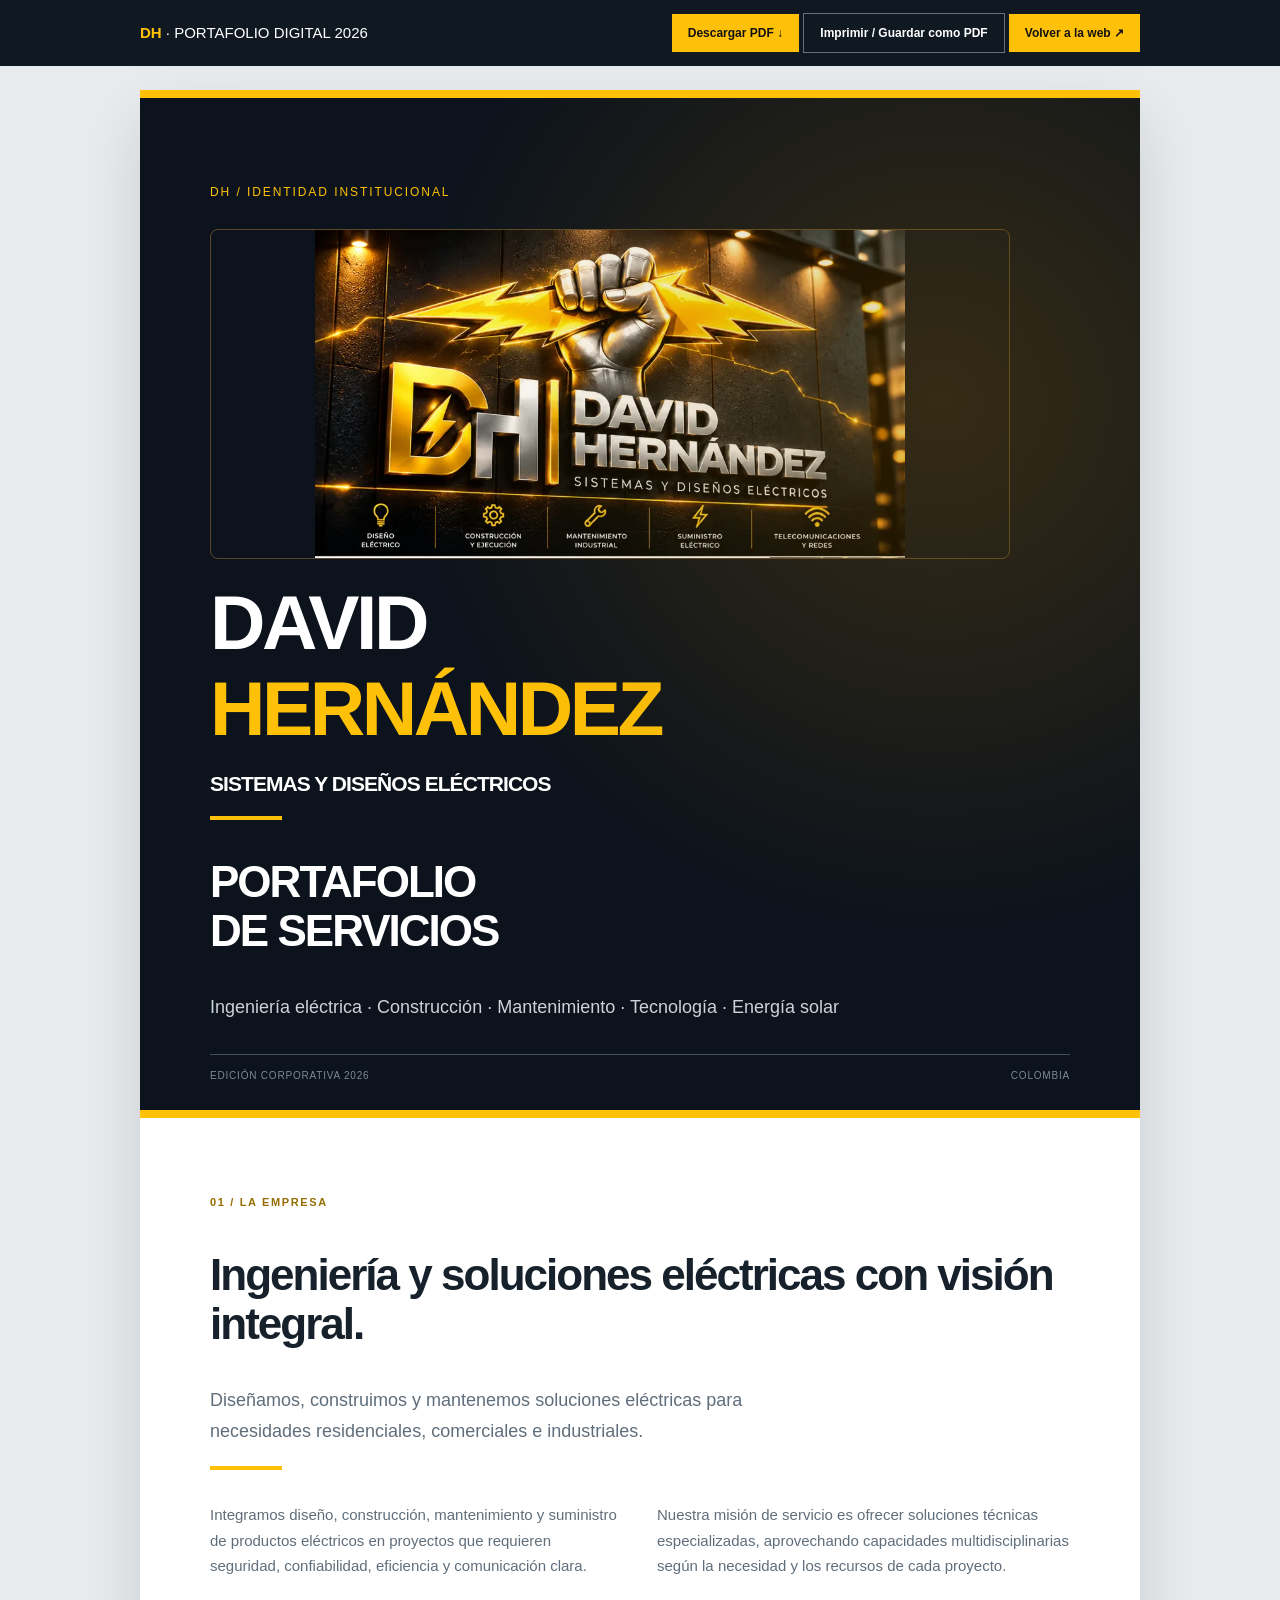
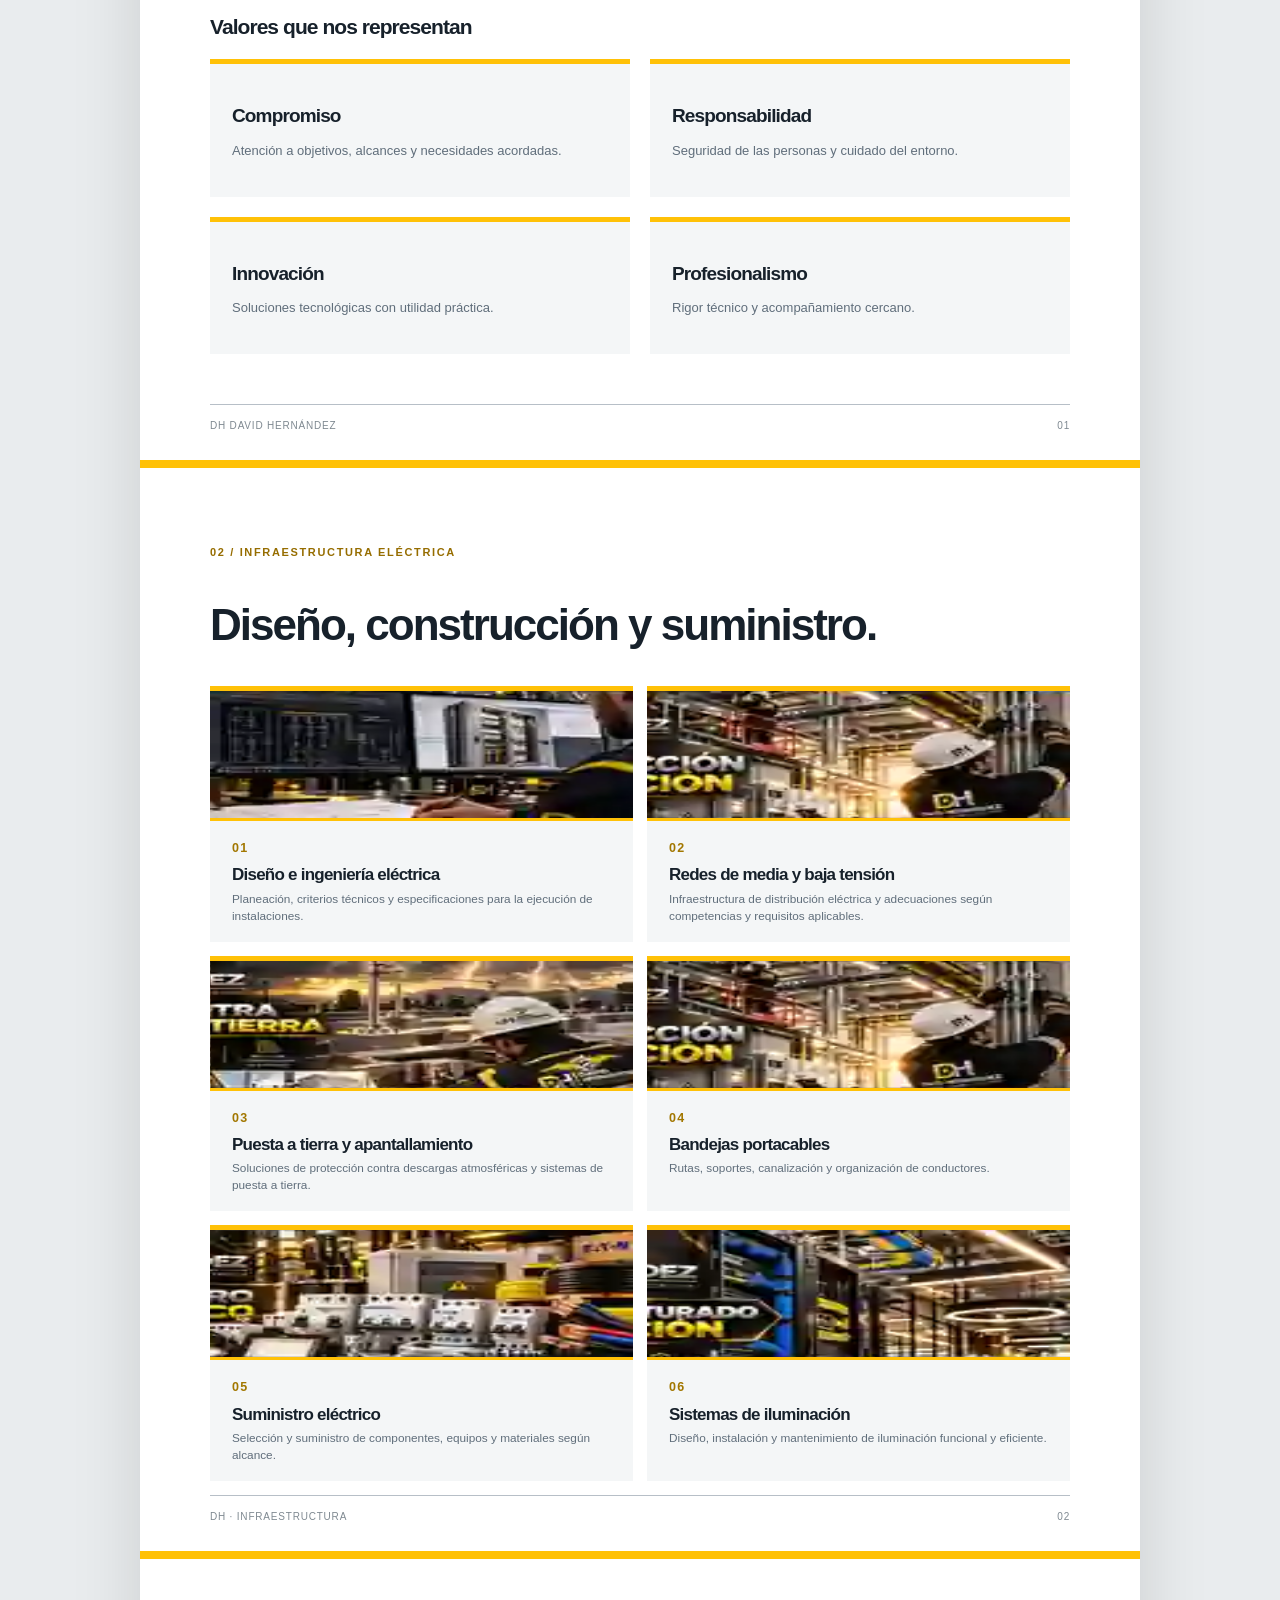
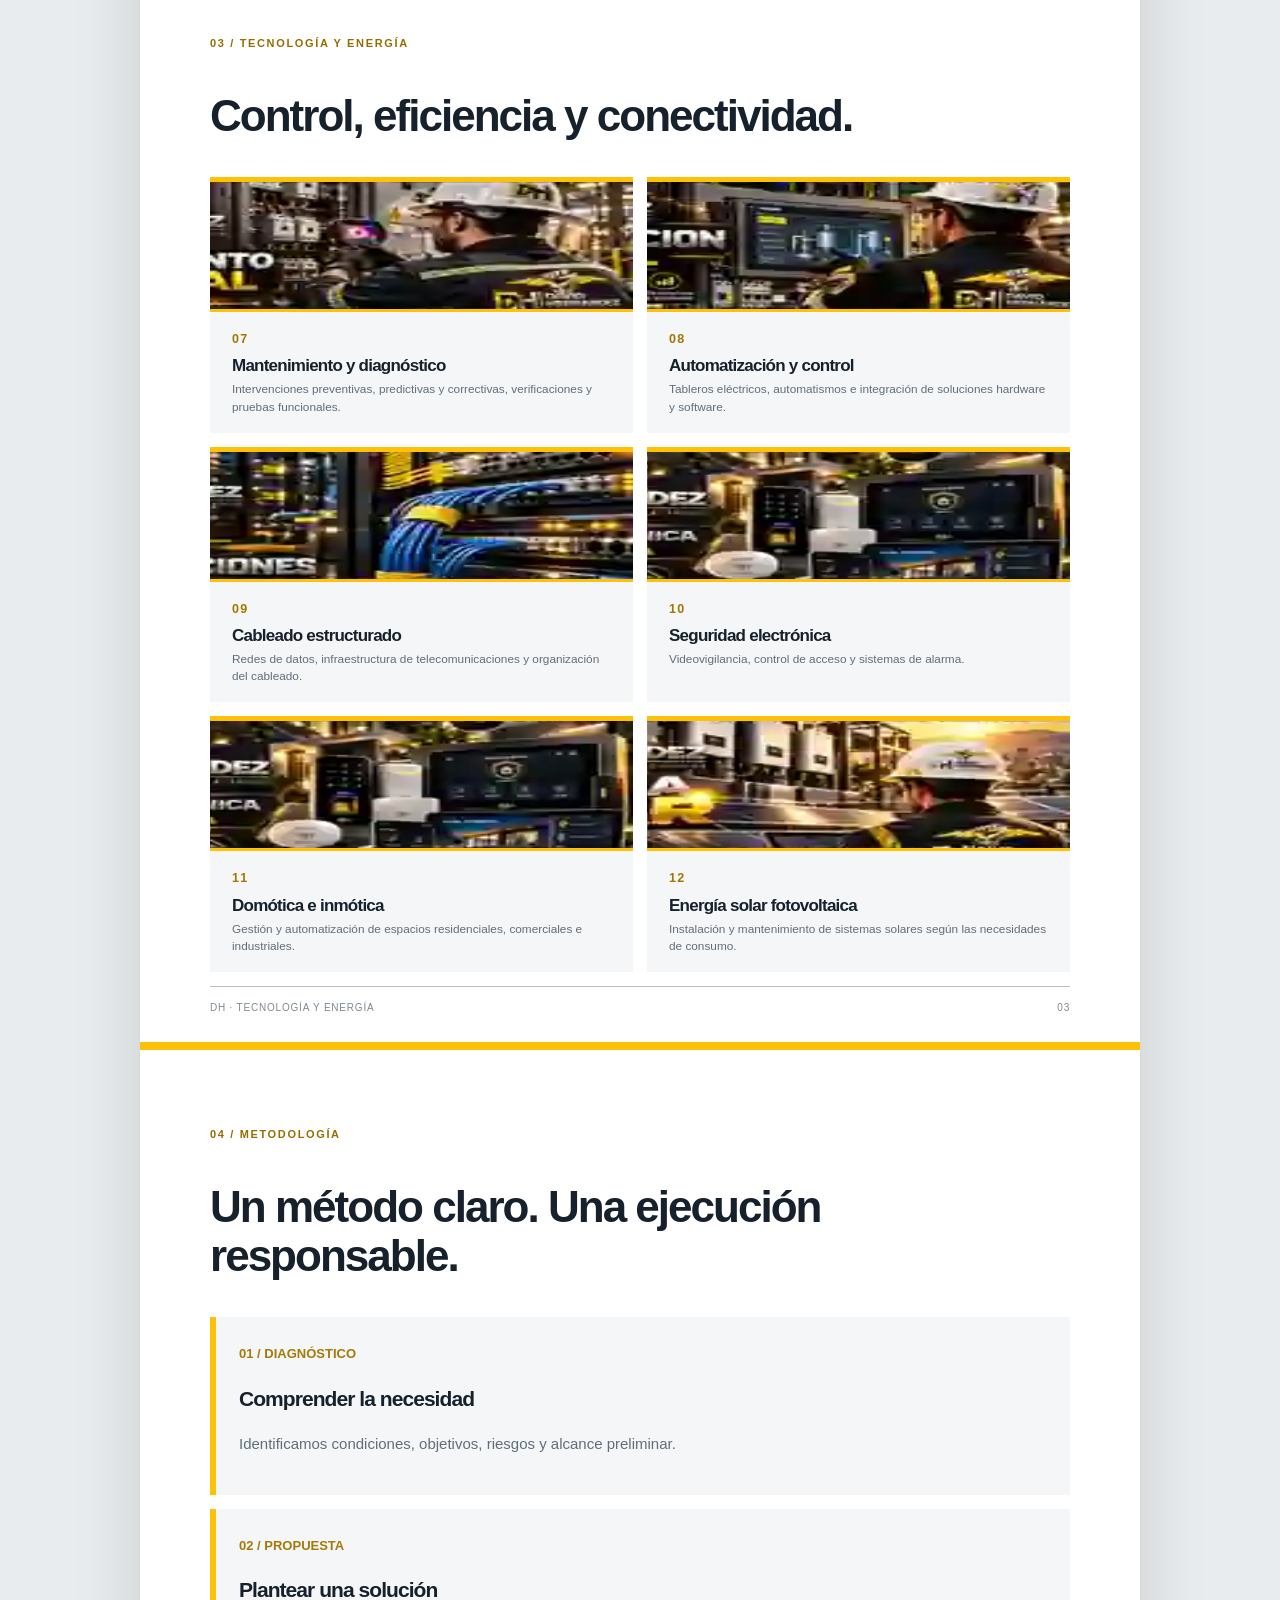
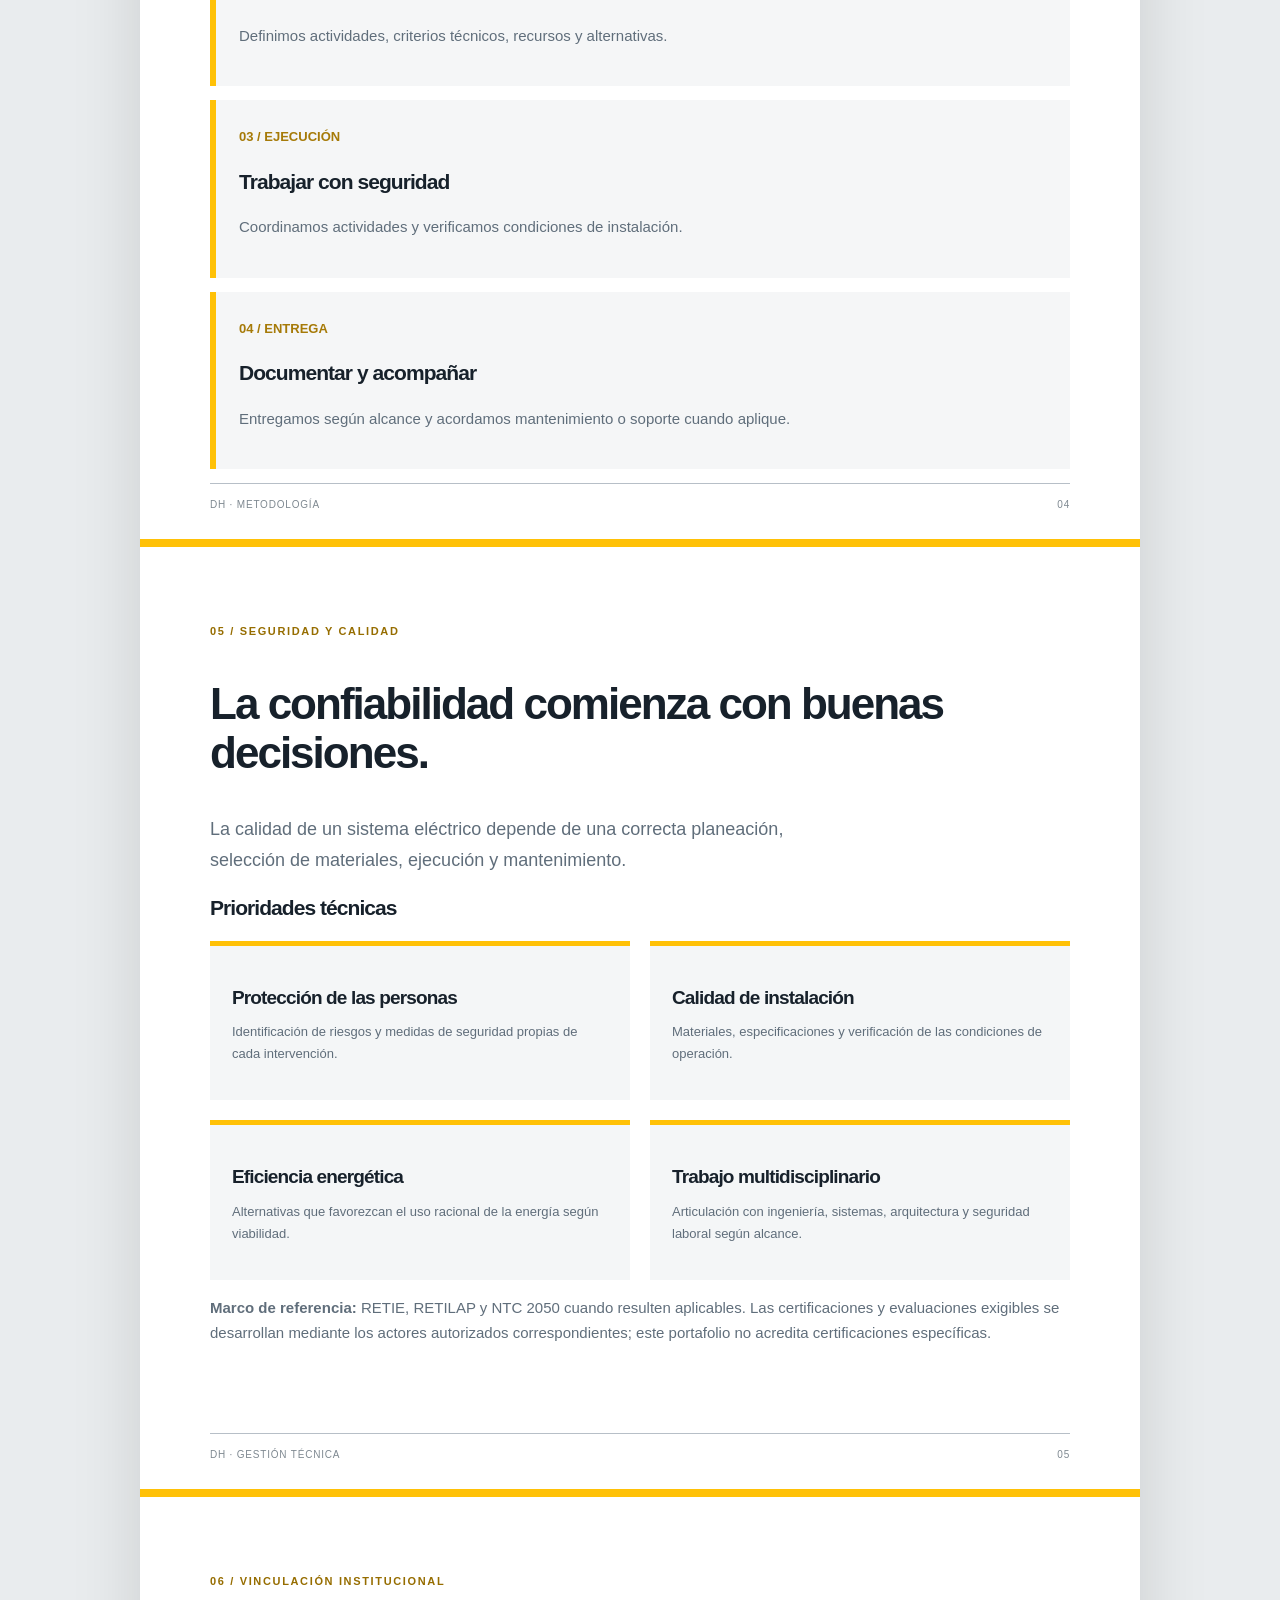
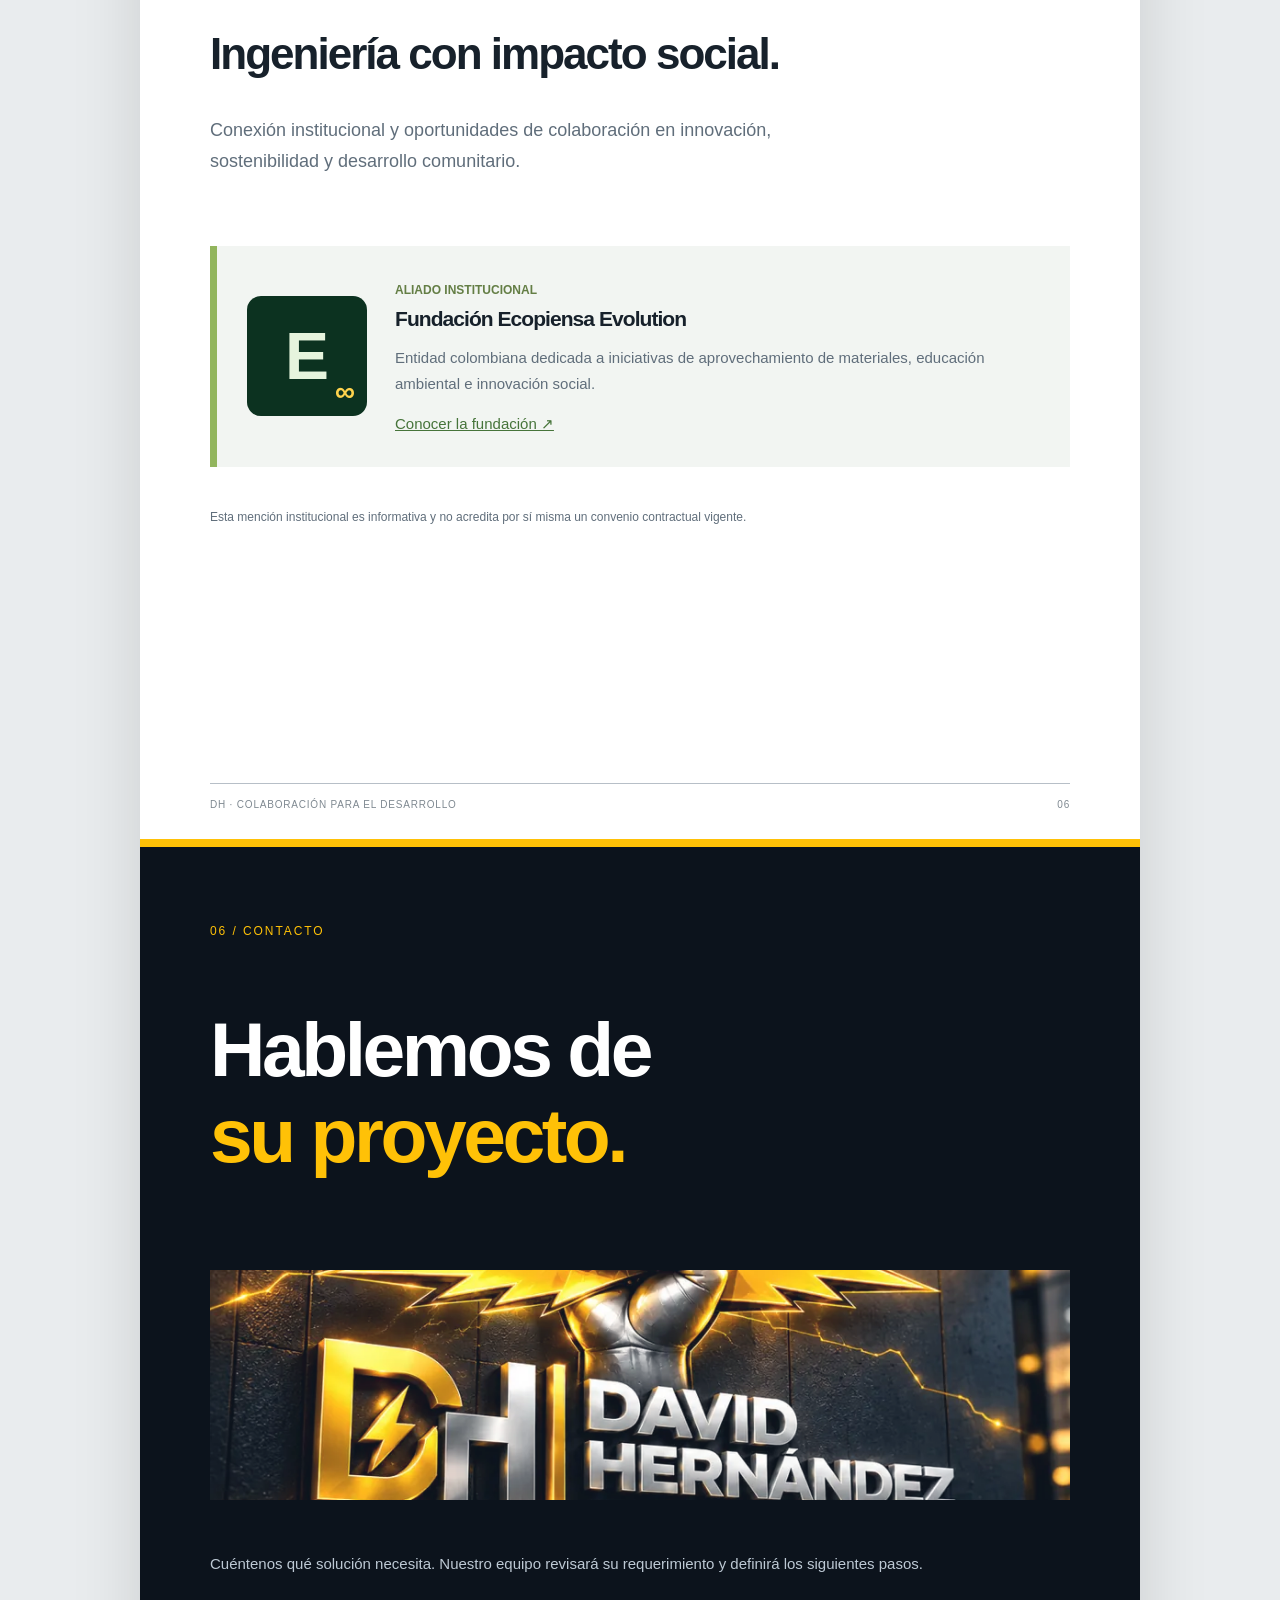
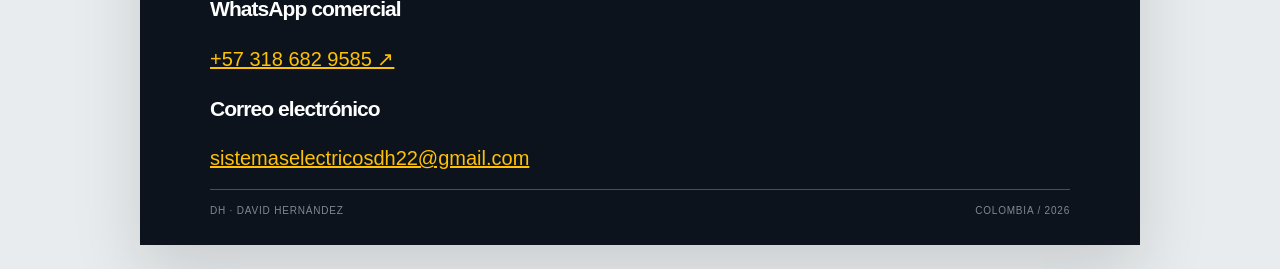
==== commit ebd4557d: "fix: utilizar logotipo completo DH original y fotografías de servicios" ====
--- a/portafolio.html
+++ b/portafolio.html
@@ -5,11 +5,11 @@
 .ally-card{display:flex;gap:28px;align-items:center;background:#f2f5f2;padding:30px;border-left:7px solid #92b55d;margin-top:70px}.ally-mark{display:grid;place-items:center;flex-shrink:0;background:#0c3220;color:#e6f4dd;width:120px;height:120px;border-radius:14px;font:900 66px Arial;position:relative}.ally-mark span{position:absolute;bottom:8px;right:12px;color:#ffd34d;font-size:28px}.ally-card h3{margin:5px 0}.ally-card small{font-size:12px;color:#647e45;font-weight:bold}.ally-card a{color:#46743a}.note{font-size:12px;margin-top:40px}
 @media print{.page:has(.tile-photo) .tile-photo{height:90px}.page:has(.tile-photo) .tile p{font-size:10px}.cover img{height:240px}}
 </style></head><body><div class="toolbar"><div><b>DH</b> · PORTAFOLIO DIGITAL 2026</div><div><a download="" href="docs/portafolio-dh-david-hernandez.pdf">Descargar PDF ↓</a> <button onclick="window.print()">Imprimir / Guardar como PDF</button> <a href="index.html">Volver a la web ↗</a></div></div><main class="book">
-<section class="page cover"><span class="tag">DH / IDENTIDAD INSTITUCIONAL</span><img alt="Logotipo completo DH David Hernández con mano metálica sujetando rayo y monograma" src="assets/identidad.webp"/><h1>DAVID<br/><span style="color:#ffc107">HERNÁNDEZ</span></h1><h3>SISTEMAS Y DISEÑOS ELÉCTRICOS</h3><div class="top-line"></div><h2>PORTAFOLIO<br/>DE SERVICIOS</h2><p>Ingeniería eléctrica · Construcción · Mantenimiento · Tecnología · Energía solar</p><div class="foot"><span>EDICIÓN CORPORATIVA 2026</span><span>COLOMBIA</span></div></section>
+<section class="page cover"><span class="tag">DH / IDENTIDAD INSTITUCIONAL</span><img alt="Logotipo completo DH David Hernández con mano metálica sujetando rayo y monograma" src="assets/logo-principal.webp"/><h1>DAVID<br/><span style="color:#ffc107">HERNÁNDEZ</span></h1><h3>SISTEMAS Y DISEÑOS ELÉCTRICOS</h3><div class="top-line"></div><h2>PORTAFOLIO<br/>DE SERVICIOS</h2><p>Ingeniería eléctrica · Construcción · Mantenimiento · Tecnología · Energía solar</p><div class="foot"><span>EDICIÓN CORPORATIVA 2026</span><span>COLOMBIA</span></div></section>
 <section class="page"><span class="section-count">01 / LA EMPRESA</span><h2>Ingeniería y soluciones eléctricas con visión integral.</h2><p class="sub">Diseñamos, construimos y mantenemos soluciones eléctricas para necesidades residenciales, comerciales e industriales.</p><div class="top-line"></div><div class="cols"><p>Integramos diseño, construcción, mantenimiento y suministro de productos eléctricos en proyectos que requieren seguridad, confiabilidad, eficiencia y comunicación clara.</p><p>Nuestra misión de servicio es ofrecer soluciones técnicas especializadas, aprovechando capacidades multidisciplinarias según la necesidad y los recursos de cada proyecto.</p></div><h3>Valores que nos representan</h3><div class="grid"><div class="tile"><h3>Compromiso</h3><p>Atención a objetivos, alcances y necesidades acordadas.</p></div><div class="tile"><h3>Responsabilidad</h3><p>Seguridad de las personas y cuidado del entorno.</p></div><div class="tile"><h3>Innovación</h3><p>Soluciones tecnológicas con utilidad práctica.</p></div><div class="tile"><h3>Profesionalismo</h3><p>Rigor técnico y acompañamiento cercano.</p></div></div><div class="foot"><span>DH DAVID HERNÁNDEZ</span><span>01</span></div></section>
 <section class="page"><span class="section-count">02 / INFRAESTRUCTURA ELÉCTRICA</span><h2>Diseño, construcción y suministro.</h2><div class="grid"><div class="tile"><div aria-label="Ilustración temática del servicio" class="tile-photo" role="img" style="--thumb-x:0;--thumb-y:3"></div><small>01</small><h3>Diseño e ingeniería eléctrica</h3><p>Planeación, criterios técnicos y especificaciones para la ejecución de instalaciones.</p></div><div class="tile"><div aria-label="Ilustración temática del servicio" class="tile-photo" role="img" style="--thumb-x:3;--thumb-y:1"></div><small>02</small><h3>Redes de media y baja tensión</h3><p>Infraestructura de distribución eléctrica y adecuaciones según competencias y requisitos aplicables.</p></div><div class="tile"><div aria-label="Ilustración temática del servicio" class="tile-photo" role="img" style="--thumb-x:1;--thumb-y:0"></div><small>03</small><h3>Puesta a tierra y apantallamiento</h3><p>Soluciones de protección contra descargas atmosféricas y sistemas de puesta a tierra.</p></div><div class="tile"><div aria-label="Ilustración temática del servicio" class="tile-photo" role="img" style="--thumb-x:1;--thumb-y:1"></div><small>04</small><h3>Bandejas portacables</h3><p>Rutas, soportes, canalización y organización de conductores.</p></div><div class="tile"><div aria-label="Ilustración temática del servicio" class="tile-photo" role="img" style="--thumb-x:3;--thumb-y:2"></div><small>05</small><h3>Suministro eléctrico</h3><p>Selección y suministro de componentes, equipos y materiales según alcance.</p></div><div class="tile"><div aria-label="Ilustración temática del servicio" class="tile-photo" role="img" style="--thumb-x:0;--thumb-y:0"></div><small>06</small><h3>Sistemas de iluminación</h3><p>Diseño, instalación y mantenimiento de iluminación funcional y eficiente.</p></div></div><div class="foot"><span>DH · INFRAESTRUCTURA</span><span>02</span></div></section>
 <section class="page"><span class="section-count">03 / TECNOLOGÍA Y ENERGÍA</span><h2>Control, eficiencia y conectividad.</h2><div class="grid"><div class="tile"><div aria-label="Ilustración temática del servicio" class="tile-photo" role="img" style="--thumb-x:0;--thumb-y:2"></div><small>07</small><h3>Mantenimiento y diagnóstico</h3><p>Intervenciones preventivas, predictivas y correctivas, verificaciones y pruebas funcionales.</p></div><div class="tile"><div aria-label="Ilustración temática del servicio" class="tile-photo" role="img" style="--thumb-x:0;--thumb-y:1"></div><small>08</small><h3>Automatización y control</h3><p>Tableros eléctricos, automatismos e integración de soluciones hardware y software.</p></div><div class="tile"><div aria-label="Ilustración temática del servicio" class="tile-photo" role="img" style="--thumb-x:3;--thumb-y:0"></div><small>09</small><h3>Cableado estructurado</h3><p>Redes de datos, infraestructura de telecomunicaciones y organización del cableado.</p></div><div class="tile"><div aria-label="Ilustración temática del servicio" class="tile-photo" role="img" style="--thumb-x:1;--thumb-y:2"></div><small>10</small><h3>Seguridad electrónica</h3><p>Videovigilancia, control de acceso y sistemas de alarma.</p></div><div class="tile"><div aria-label="Ilustración temática del servicio" class="tile-photo" role="img" style="--thumb-x:2;--thumb-y:2"></div><small>11</small><h3>Domótica e inmótica</h3><p>Gestión y automatización de espacios residenciales, comerciales e industriales.</p></div><div class="tile"><div aria-label="Ilustración temática del servicio" class="tile-photo" role="img" style="--thumb-x:2;--thumb-y:1"></div><small>12</small><h3>Energía solar fotovoltaica</h3><p>Instalación y mantenimiento de sistemas solares según las necesidades de consumo.</p></div></div><div class="foot"><span>DH · TECNOLOGÍA Y ENERGÍA</span><span>03</span></div></section>
 <section class="page"><span class="section-count">04 / METODOLOGÍA</span><h2>Un método claro. Una ejecución responsable.</h2><div class="stack"><div class="step"><b>01 / DIAGNÓSTICO</b><h3>Comprender la necesidad</h3><p>Identificamos condiciones, objetivos, riesgos y alcance preliminar.</p></div><div class="step"><b>02 / PROPUESTA</b><h3>Plantear una solución</h3><p>Definimos actividades, criterios técnicos, recursos y alternativas.</p></div><div class="step"><b>03 / EJECUCIÓN</b><h3>Trabajar con seguridad</h3><p>Coordinamos actividades y verificamos condiciones de instalación.</p></div><div class="step"><b>04 / ENTREGA</b><h3>Documentar y acompañar</h3><p>Entregamos según alcance y acordamos mantenimiento o soporte cuando aplique.</p></div></div><div class="foot"><span>DH · METODOLOGÍA</span><span>04</span></div></section>
 <section class="page"><span class="section-count">05 / SEGURIDAD Y CALIDAD</span><h2>La confiabilidad comienza con buenas decisiones.</h2><p class="sub">La calidad de un sistema eléctrico depende de una correcta planeación, selección de materiales, ejecución y mantenimiento.</p><h3>Prioridades técnicas</h3><div class="grid"><div class="tile"><h3>Protección de las personas</h3><p>Identificación de riesgos y medidas de seguridad propias de cada intervención.</p></div><div class="tile"><h3>Calidad de instalación</h3><p>Materiales, especificaciones y verificación de las condiciones de operación.</p></div><div class="tile"><h3>Eficiencia energética</h3><p>Alternativas que favorezcan el uso racional de la energía según viabilidad.</p></div><div class="tile"><h3>Trabajo multidisciplinario</h3><p>Articulación con ingeniería, sistemas, arquitectura y seguridad laboral según alcance.</p></div></div><p><strong>Marco de referencia:</strong> RETIE, RETILAP y NTC 2050 cuando resulten aplicables. Las certificaciones y evaluaciones exigibles se desarrollan mediante los actores autorizados correspondientes; este portafolio no acredita certificaciones específicas.</p><div class="foot"><span>DH · GESTIÓN TÉCNICA</span><span>05</span></div></section>
-<section class="page ally-page"><span class="section-count">06 / VINCULACIÓN INSTITUCIONAL</span><h2>Ingeniería con impacto social.</h2><p class="sub">Conexión institucional y oportunidades de colaboración en innovación, sostenibilidad y desarrollo comunitario.</p><div class="ally-card"><div class="ally-mark">E<span>∞</span></div><div><small>ALIADO INSTITUCIONAL</small><h3>Fundación Ecopiensa Evolution</h3><p>Entidad colombiana dedicada a iniciativas de aprovechamiento de materiales, educación ambiental e innovación social.</p><a href="https://fundacionecopiensa.wixsite.com/ecopiensaevolution">Conocer la fundación ↗</a></div></div><p class="note">Esta mención institucional es informativa y no acredita por sí misma un convenio contractual vigente.</p><div class="foot"><span>DH · COLABORACIÓN PARA EL DESARROLLO</span><span>06</span></div></section><section class="page contact-page"><span class="tag">06 / CONTACTO</span><h1>Hablemos de<br/><span style="color:#ffc107">su proyecto.</span></h1><img alt="Identidad completa DH David Hernández con puño, rayo y monograma" src="assets/identidad.webp" style="width:100%;height:230px;object-fit:cover;mix-blend-mode:screen;margin:28px 0"/><p>Cuéntenos qué solución necesita. Nuestro equipo revisará su requerimiento y definirá los siguientes pasos.</p><h3>WhatsApp comercial</h3><a href="https://wa.me/573186829585">+57 318 682 9585 ↗</a><h3>Correo electrónico</h3><a href="mailto:sistemaselectricosdh22@gmail.com">sistemaselectricosdh22@gmail.com</a><div class="foot"><span>DH · DAVID HERNÁNDEZ</span><span>COLOMBIA / 2026</span></div></section>
+<section class="page ally-page"><span class="section-count">06 / VINCULACIÓN INSTITUCIONAL</span><h2>Ingeniería con impacto social.</h2><p class="sub">Conexión institucional y oportunidades de colaboración en innovación, sostenibilidad y desarrollo comunitario.</p><div class="ally-card"><div class="ally-mark">E<span>∞</span></div><div><small>ALIADO INSTITUCIONAL</small><h3>Fundación Ecopiensa Evolution</h3><p>Entidad colombiana dedicada a iniciativas de aprovechamiento de materiales, educación ambiental e innovación social.</p><a href="https://fundacionecopiensa.wixsite.com/ecopiensaevolution">Conocer la fundación ↗</a></div></div><p class="note">Esta mención institucional es informativa y no acredita por sí misma un convenio contractual vigente.</p><div class="foot"><span>DH · COLABORACIÓN PARA EL DESARROLLO</span><span>06</span></div></section><section class="page contact-page"><span class="tag">06 / CONTACTO</span><h1>Hablemos de<br/><span style="color:#ffc107">su proyecto.</span></h1><img alt="Identidad completa DH David Hernández con puño, rayo y monograma" src="assets/logo-principal.webp" style="width:100%;height:230px;object-fit:cover;mix-blend-mode:screen;margin:28px 0"/><p>Cuéntenos qué solución necesita. Nuestro equipo revisará su requerimiento y definirá los siguientes pasos.</p><h3>WhatsApp comercial</h3><a href="https://wa.me/573186829585">+57 318 682 9585 ↗</a><h3>Correo electrónico</h3><a href="mailto:sistemaselectricosdh22@gmail.com">sistemaselectricosdh22@gmail.com</a><div class="foot"><span>DH · DAVID HERNÁNDEZ</span><span>COLOMBIA / 2026</span></div></section>
 </main></body></html>
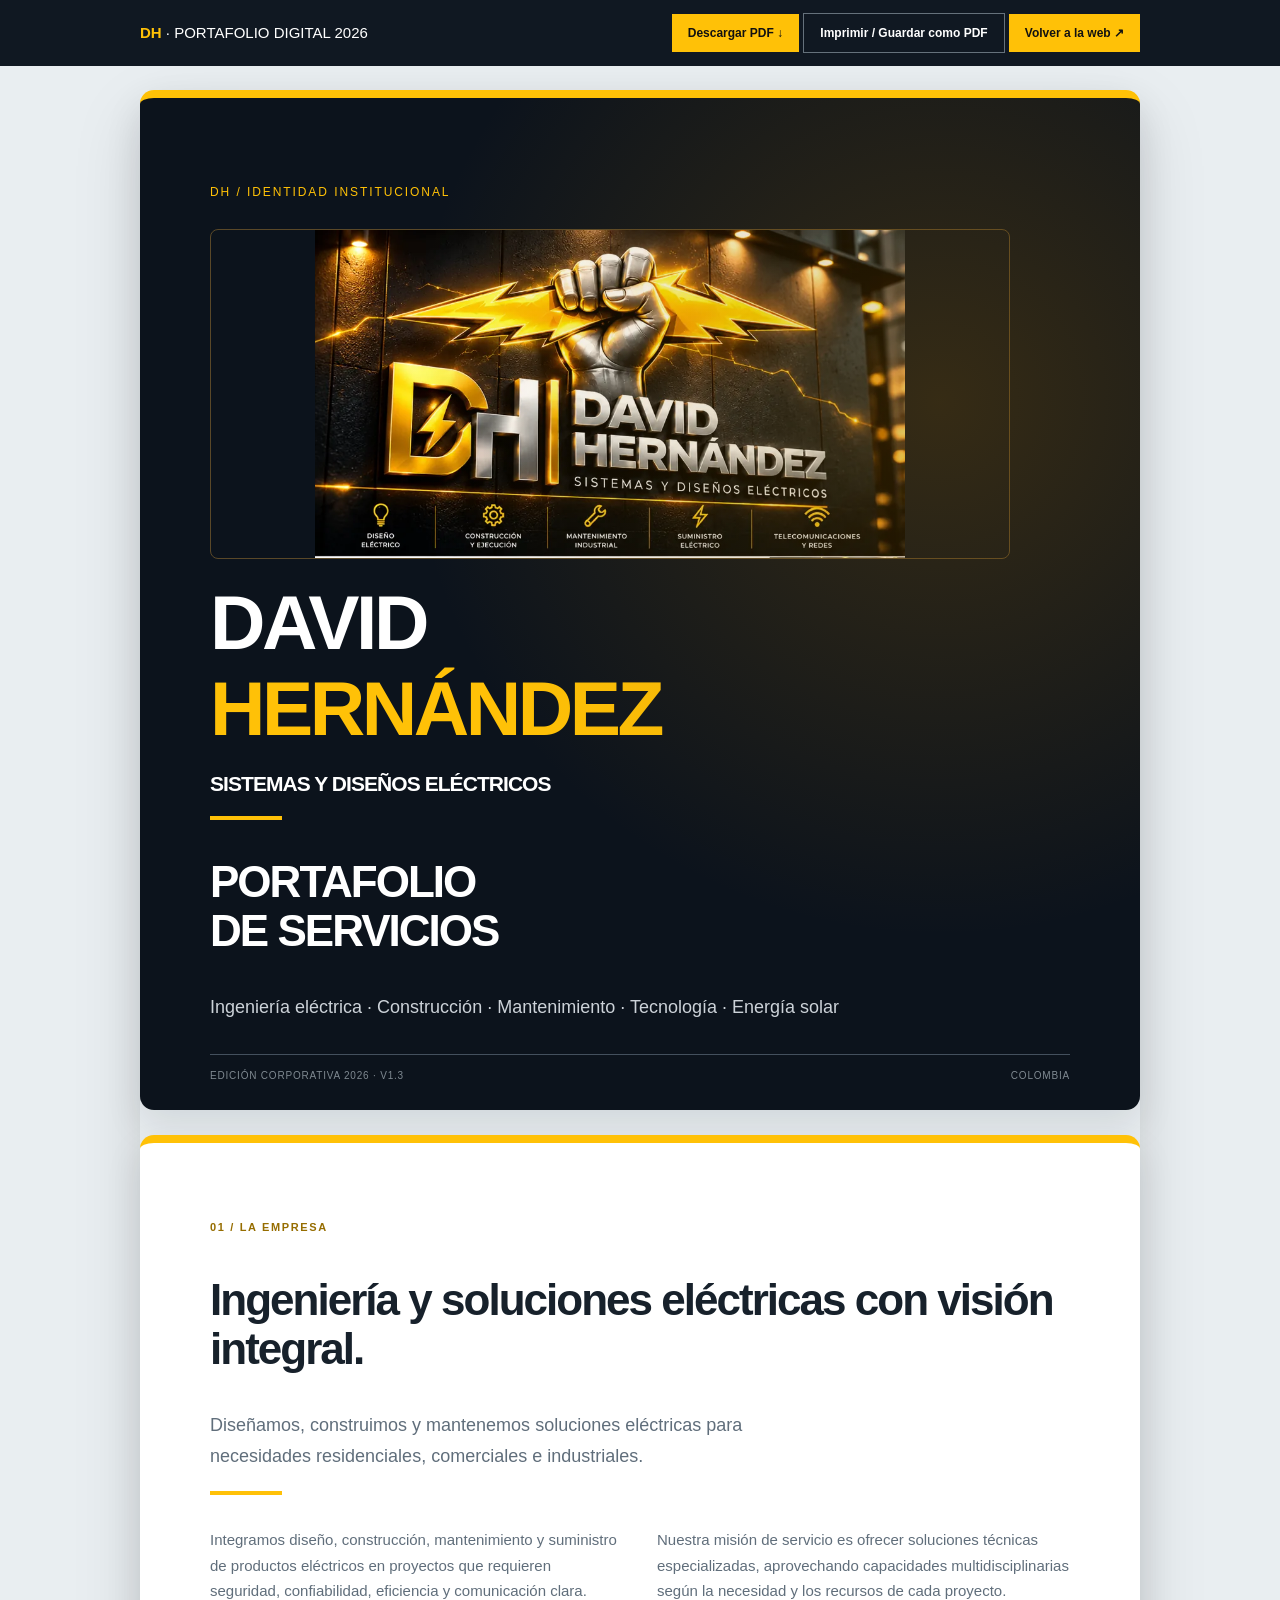
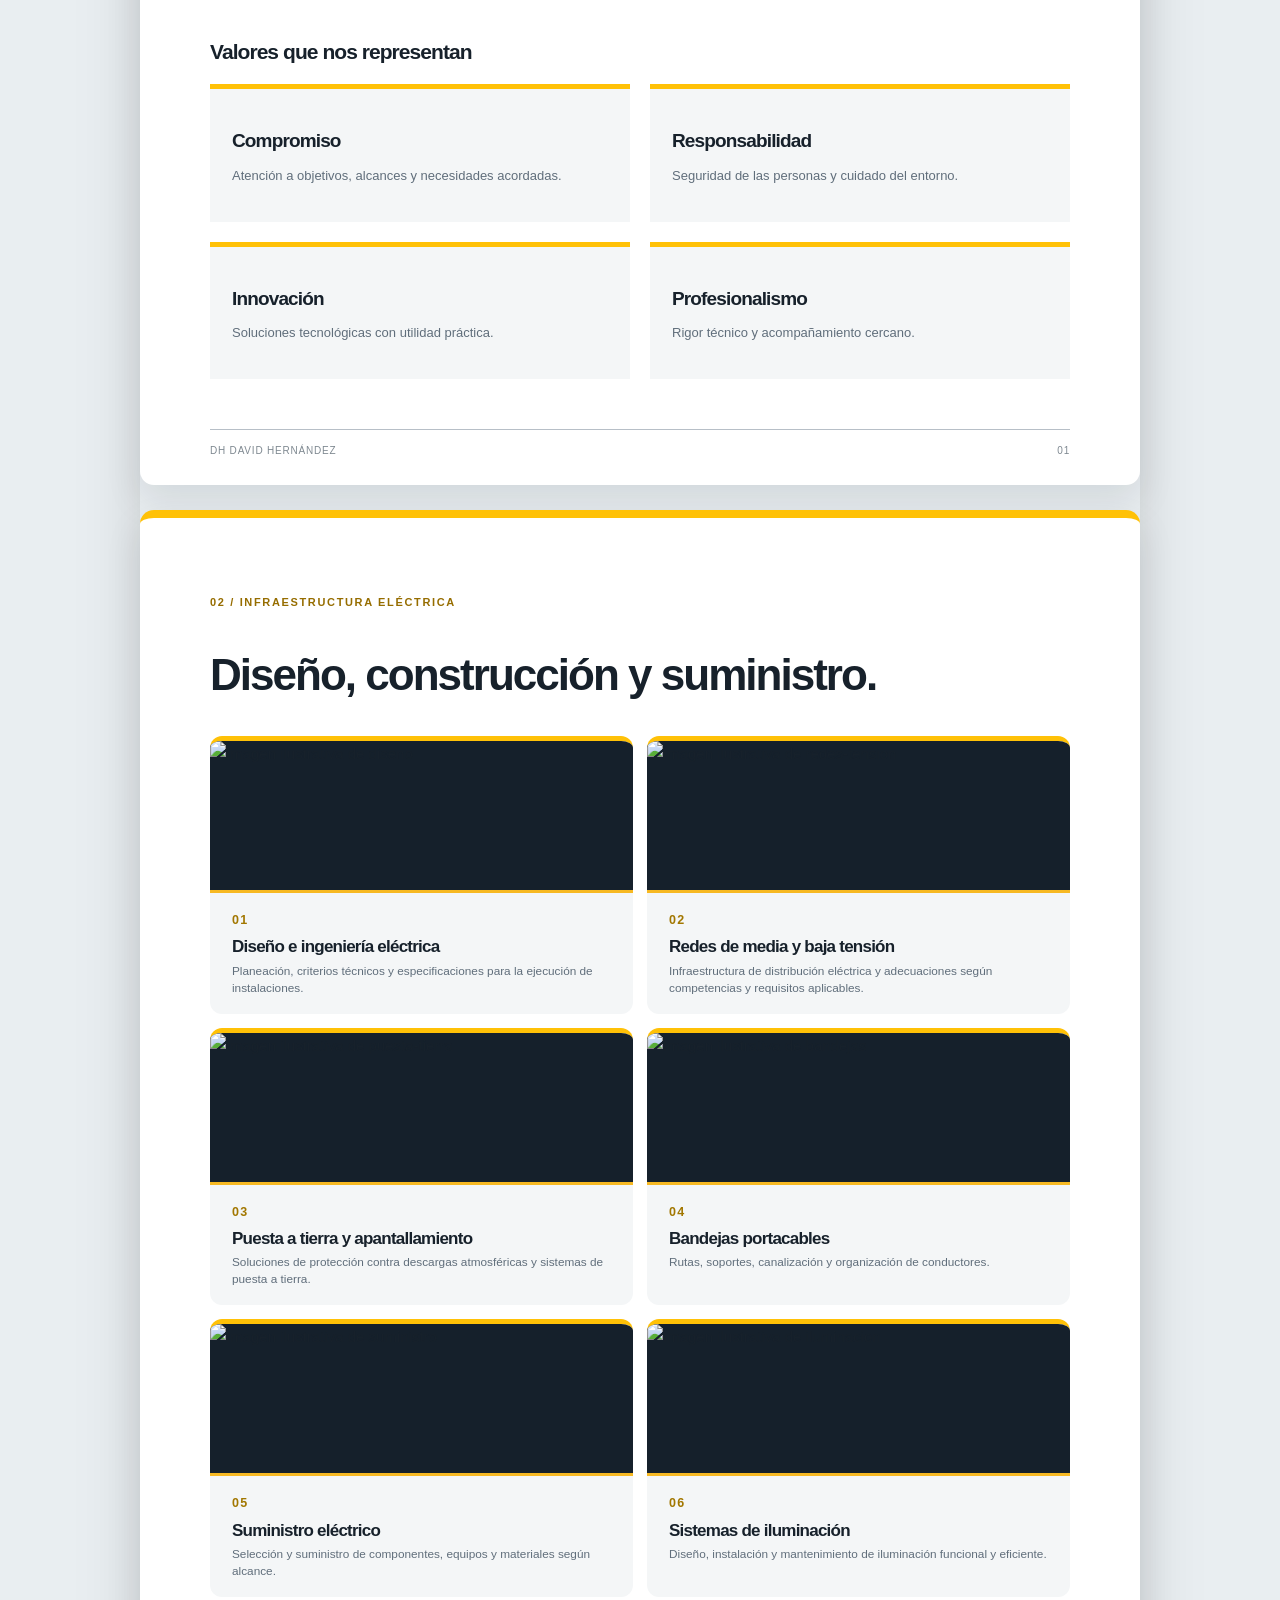
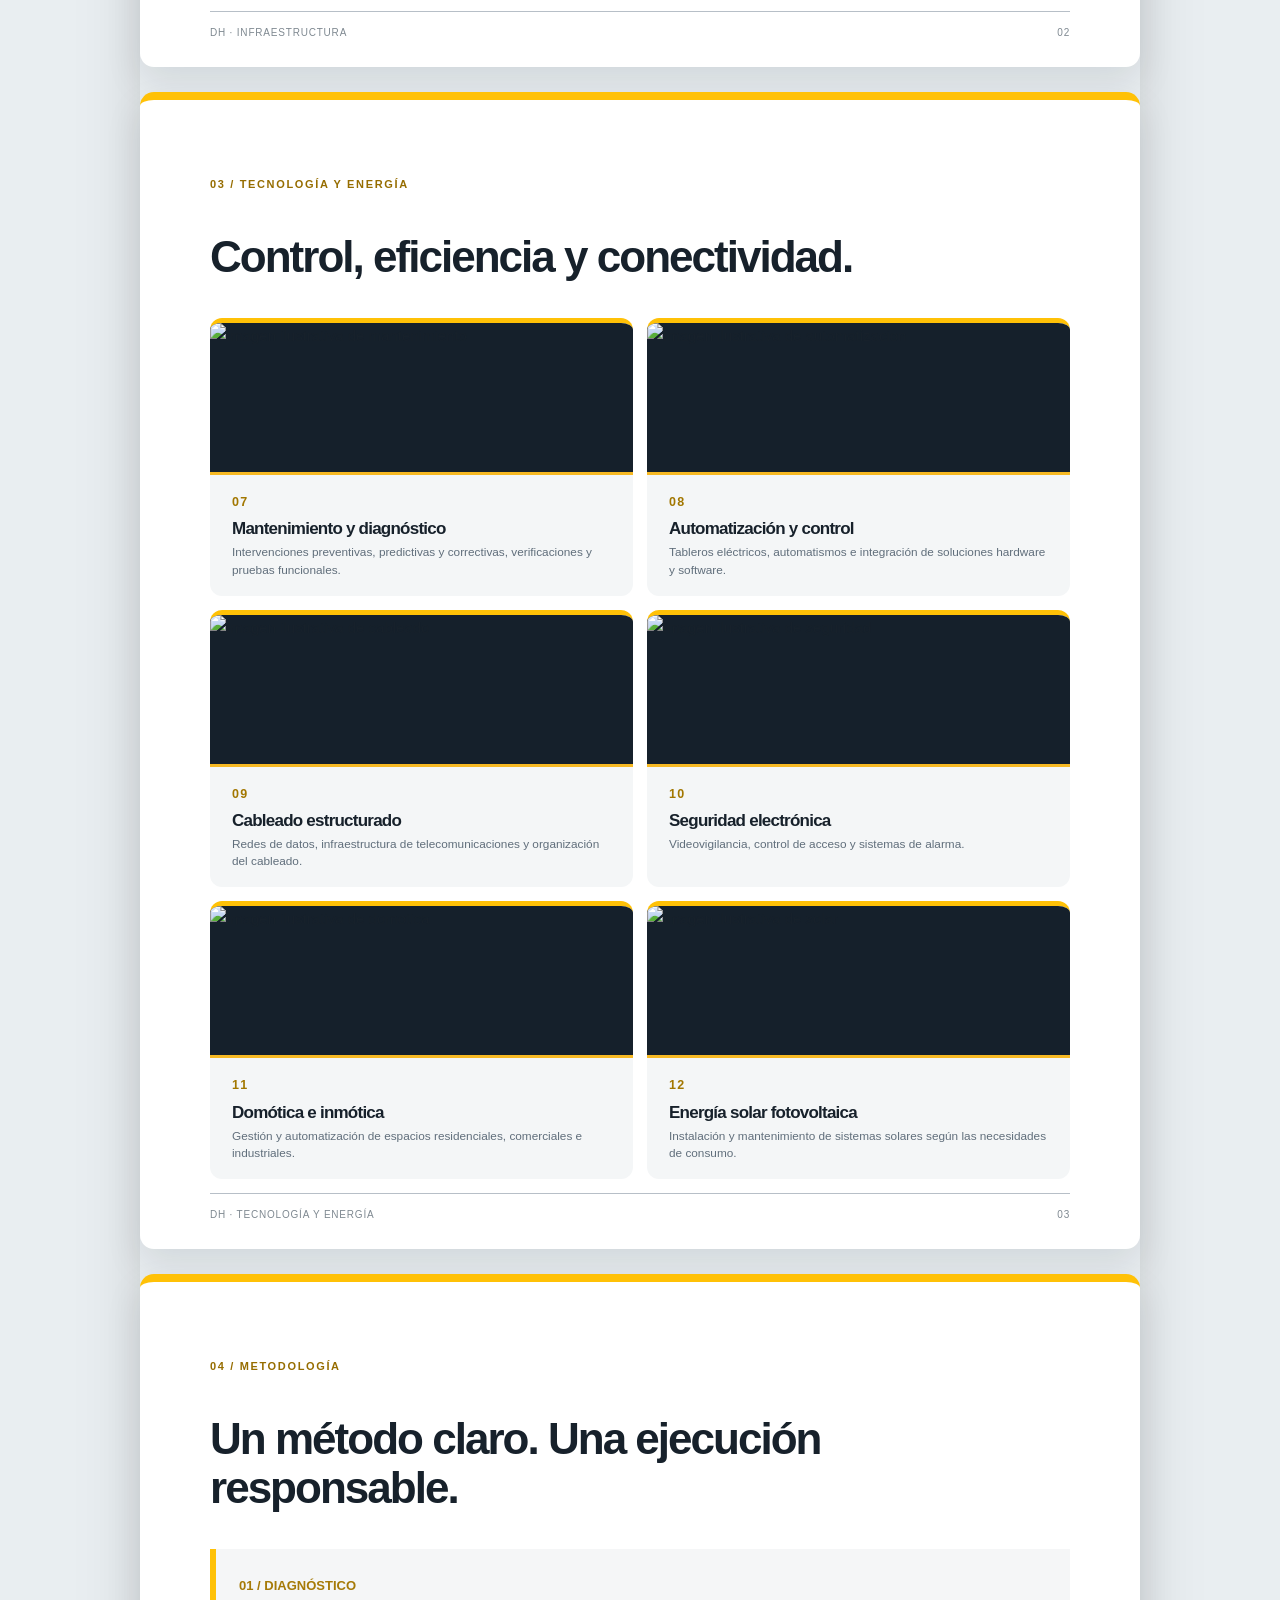
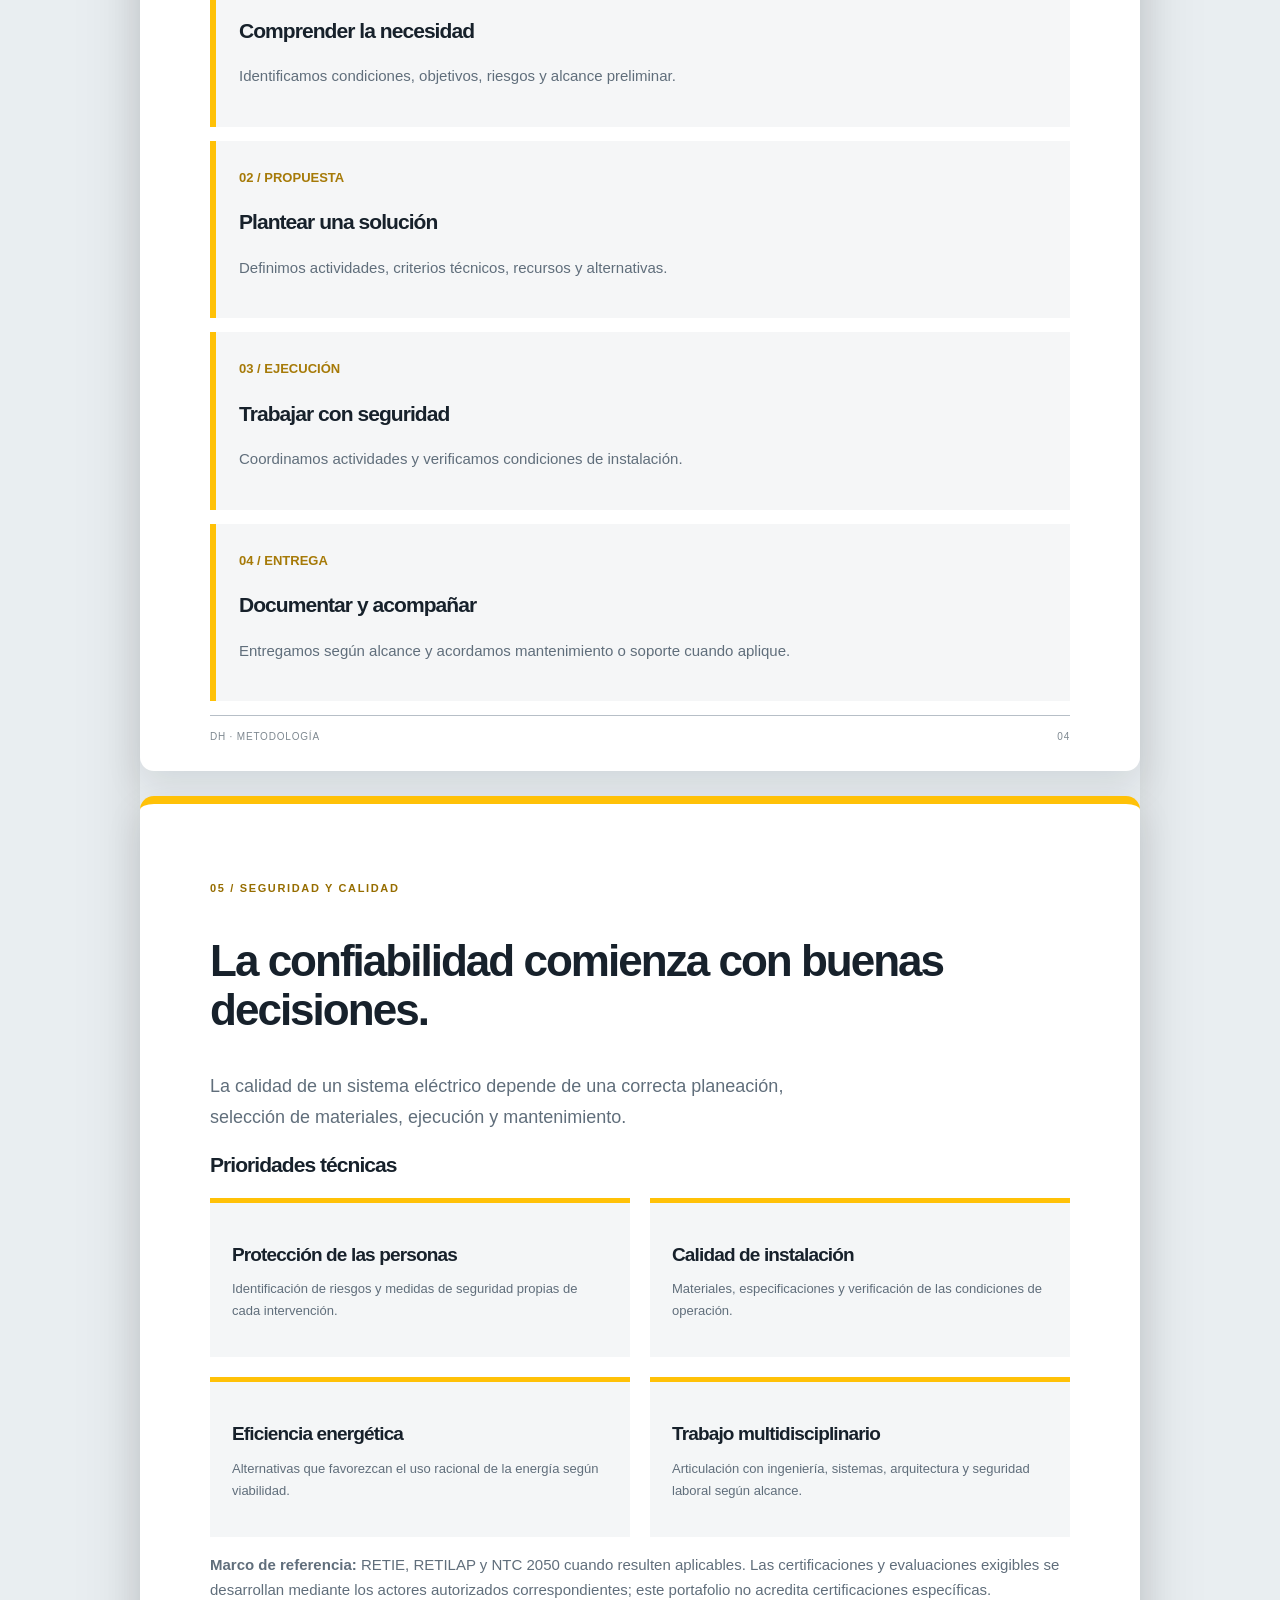
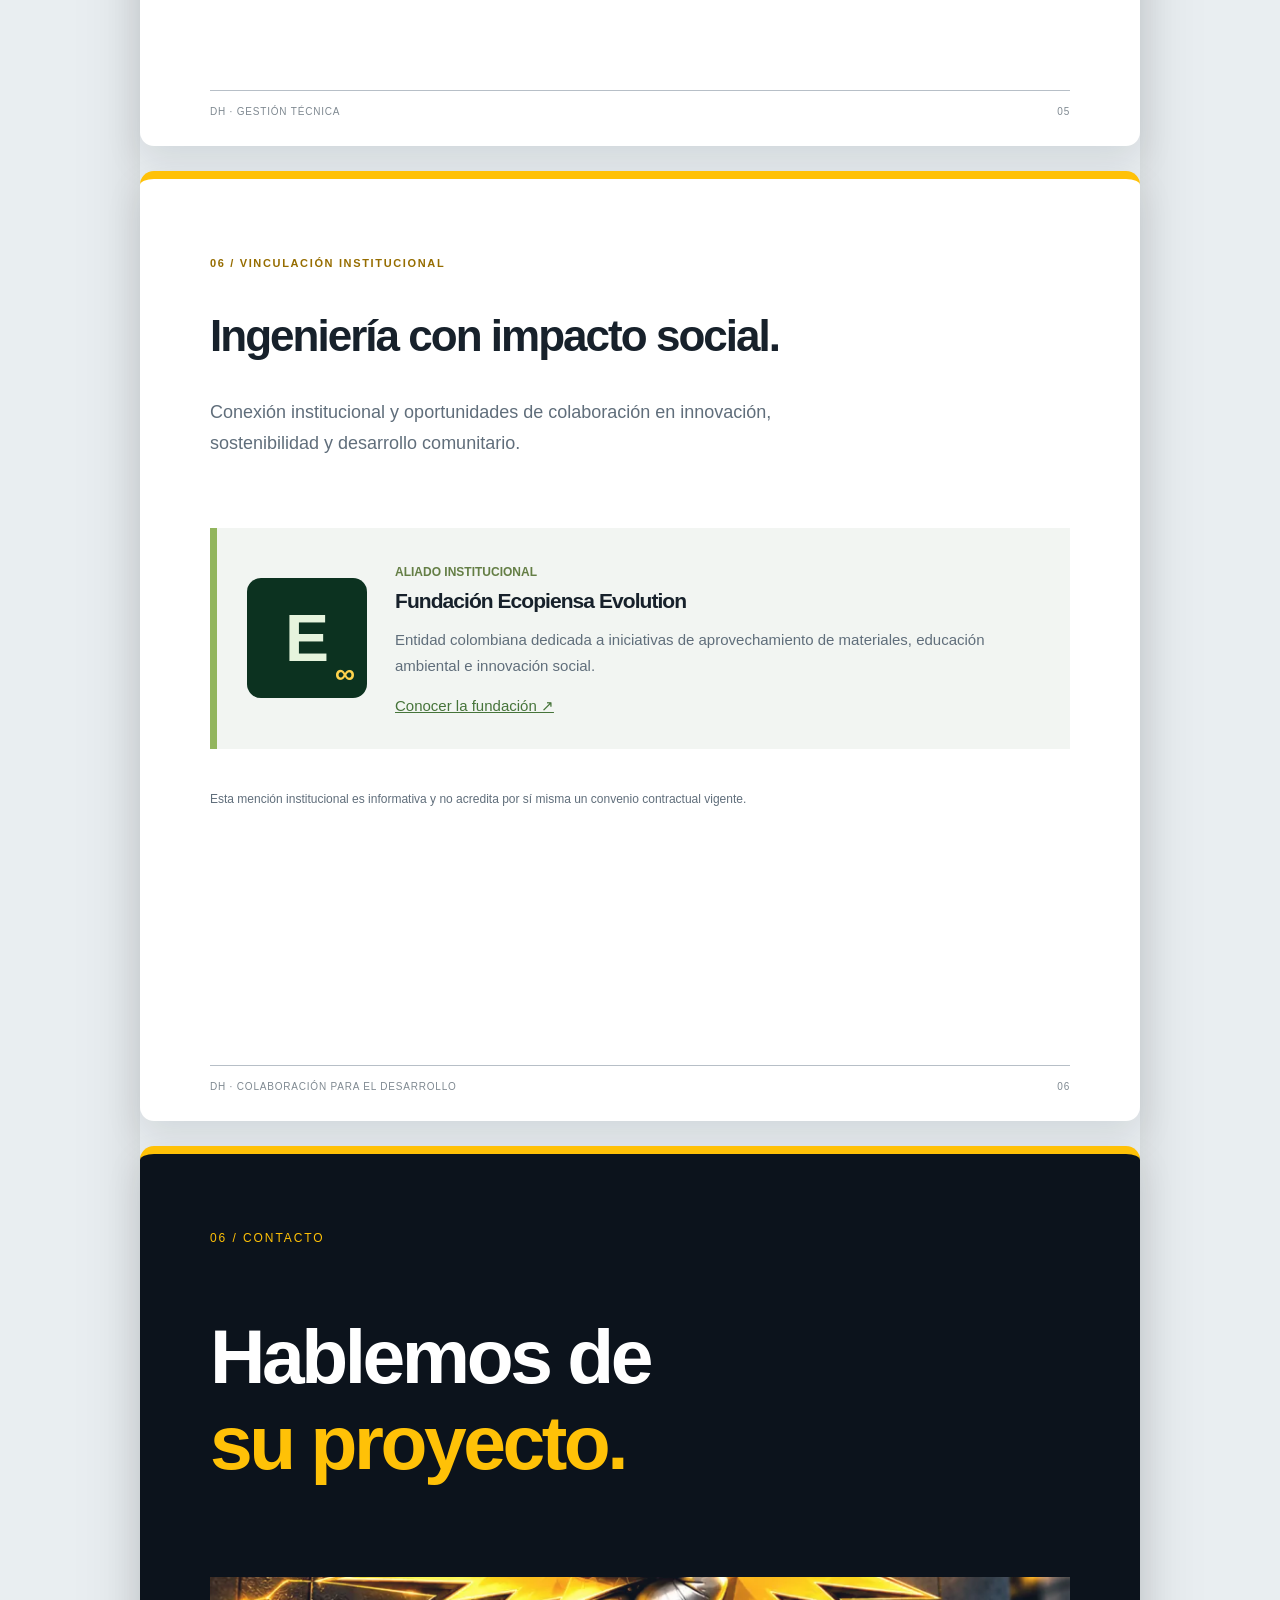
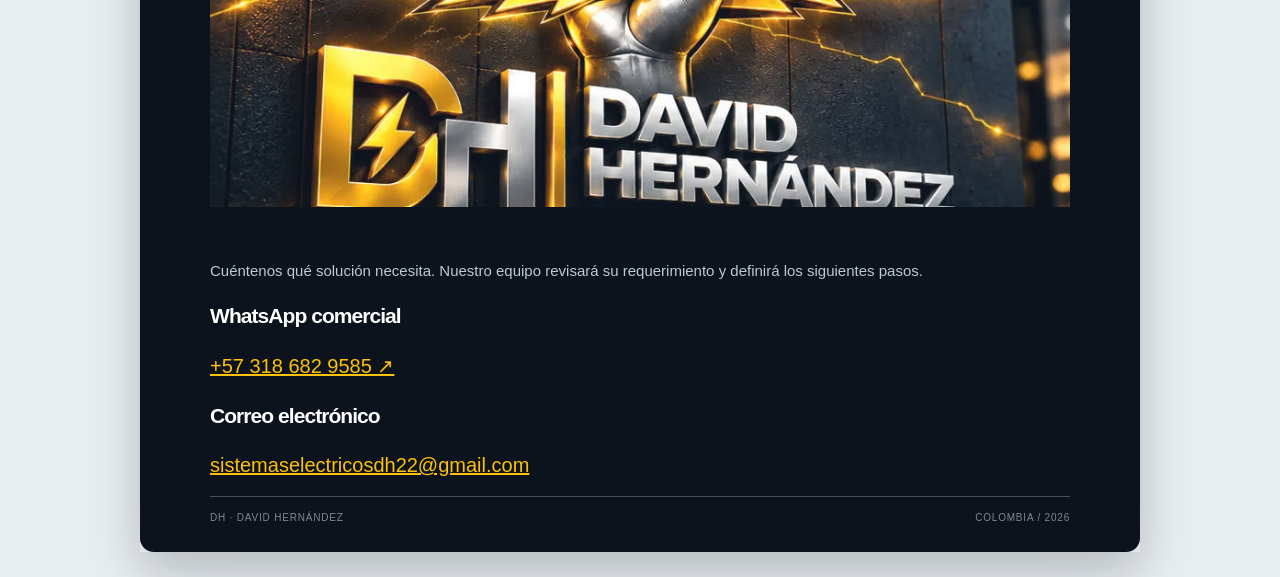
==== commit 007f27b9: "Publicar DH V1.3: imagenes sin titulos cortados, tarjetas y portafolio responsivos" ====
--- a/portafolio.html
+++ b/portafolio.html
@@ -4,11 +4,24 @@
 .page:has(.tile-photo) .grid{gap:14px}.page:has(.tile-photo) .tile{padding:17px 22px 13px}.page:has(.tile-photo) .tile-photo{margin:-17px -22px 13px;height:130px}.page:has(.tile-photo) .tile h3{font-size:17px;margin:6px 0}.page:has(.tile-photo) .tile p{font-size:11.8px;line-height:1.45;margin:4px 0}
 .ally-card{display:flex;gap:28px;align-items:center;background:#f2f5f2;padding:30px;border-left:7px solid #92b55d;margin-top:70px}.ally-mark{display:grid;place-items:center;flex-shrink:0;background:#0c3220;color:#e6f4dd;width:120px;height:120px;border-radius:14px;font:900 66px Arial;position:relative}.ally-mark span{position:absolute;bottom:8px;right:12px;color:#ffd34d;font-size:28px}.ally-card h3{margin:5px 0}.ally-card small{font-size:12px;color:#647e45;font-weight:bold}.ally-card a{color:#46743a}.note{font-size:12px;margin-top:40px}
 @media print{.page:has(.tile-photo) .tile-photo{height:90px}.page:has(.tile-photo) .tile p{font-size:10px}.cover img{height:240px}}
+</style>
+<style>
+/* DH 1.3: Portafolio digital con galeria fotografica completa */
+body{background:#e9eef1}
+.book{max-width:1050px}
+.page{border-radius:14px;box-shadow:0 16px 36px #0b13201a;margin-bottom:25px}
+.tile-photo,.page:has(.tile-photo) .tile-photo{height:152px;margin:-17px -22px 13px;overflow:hidden;background:#15202b;border-bottom:3px solid #f7b923}
+.tile-photo img{display:block;width:100%;height:100%;object-fit:cover;object-position:center}
+.page:has(.tile-photo) .tile{border-radius:12px;overflow:hidden}
+.cover img{object-fit:contain}
+.toolbar a{display:inline-block}
+@media(max-width:700px){.page{border-radius:0}.page:has(.tile-photo) .tile-photo{height:180px}}
+@media print{.page{box-shadow:none;border-radius:0;margin:0}.page:has(.tile-photo) .tile-photo{height:88px}.tile-photo img{height:100%;object-fit:cover}}
 </style></head><body><div class="toolbar"><div><b>DH</b> · PORTAFOLIO DIGITAL 2026</div><div><a download="" href="docs/portafolio-dh-david-hernandez.pdf">Descargar PDF ↓</a> <button onclick="window.print()">Imprimir / Guardar como PDF</button> <a href="index.html">Volver a la web ↗</a></div></div><main class="book">
-<section class="page cover"><span class="tag">DH / IDENTIDAD INSTITUCIONAL</span><img alt="Logotipo completo DH David Hernández con mano metálica sujetando rayo y monograma" src="assets/logo-principal.webp"/><h1>DAVID<br/><span style="color:#ffc107">HERNÁNDEZ</span></h1><h3>SISTEMAS Y DISEÑOS ELÉCTRICOS</h3><div class="top-line"></div><h2>PORTAFOLIO<br/>DE SERVICIOS</h2><p>Ingeniería eléctrica · Construcción · Mantenimiento · Tecnología · Energía solar</p><div class="foot"><span>EDICIÓN CORPORATIVA 2026</span><span>COLOMBIA</span></div></section>
+<section class="page cover"><span class="tag">DH / IDENTIDAD INSTITUCIONAL</span><img alt="Logotipo completo DH David Hernández con mano metálica sujetando rayo y monograma" src="assets/logo-principal.webp"/><h1>DAVID<br/><span style="color:#ffc107">HERNÁNDEZ</span></h1><h3>SISTEMAS Y DISEÑOS ELÉCTRICOS</h3><div class="top-line"></div><h2>PORTAFOLIO<br/>DE SERVICIOS</h2><p>Ingeniería eléctrica · Construcción · Mantenimiento · Tecnología · Energía solar</p><div class="foot"><span>EDICIÓN CORPORATIVA 2026 · V1.3</span><span>COLOMBIA</span></div></section>
 <section class="page"><span class="section-count">01 / LA EMPRESA</span><h2>Ingeniería y soluciones eléctricas con visión integral.</h2><p class="sub">Diseñamos, construimos y mantenemos soluciones eléctricas para necesidades residenciales, comerciales e industriales.</p><div class="top-line"></div><div class="cols"><p>Integramos diseño, construcción, mantenimiento y suministro de productos eléctricos en proyectos que requieren seguridad, confiabilidad, eficiencia y comunicación clara.</p><p>Nuestra misión de servicio es ofrecer soluciones técnicas especializadas, aprovechando capacidades multidisciplinarias según la necesidad y los recursos de cada proyecto.</p></div><h3>Valores que nos representan</h3><div class="grid"><div class="tile"><h3>Compromiso</h3><p>Atención a objetivos, alcances y necesidades acordadas.</p></div><div class="tile"><h3>Responsabilidad</h3><p>Seguridad de las personas y cuidado del entorno.</p></div><div class="tile"><h3>Innovación</h3><p>Soluciones tecnológicas con utilidad práctica.</p></div><div class="tile"><h3>Profesionalismo</h3><p>Rigor técnico y acompañamiento cercano.</p></div></div><div class="foot"><span>DH DAVID HERNÁNDEZ</span><span>01</span></div></section>
-<section class="page"><span class="section-count">02 / INFRAESTRUCTURA ELÉCTRICA</span><h2>Diseño, construcción y suministro.</h2><div class="grid"><div class="tile"><div aria-label="Ilustración temática del servicio" class="tile-photo" role="img" style="--thumb-x:0;--thumb-y:3"></div><small>01</small><h3>Diseño e ingeniería eléctrica</h3><p>Planeación, criterios técnicos y especificaciones para la ejecución de instalaciones.</p></div><div class="tile"><div aria-label="Ilustración temática del servicio" class="tile-photo" role="img" style="--thumb-x:3;--thumb-y:1"></div><small>02</small><h3>Redes de media y baja tensión</h3><p>Infraestructura de distribución eléctrica y adecuaciones según competencias y requisitos aplicables.</p></div><div class="tile"><div aria-label="Ilustración temática del servicio" class="tile-photo" role="img" style="--thumb-x:1;--thumb-y:0"></div><small>03</small><h3>Puesta a tierra y apantallamiento</h3><p>Soluciones de protección contra descargas atmosféricas y sistemas de puesta a tierra.</p></div><div class="tile"><div aria-label="Ilustración temática del servicio" class="tile-photo" role="img" style="--thumb-x:1;--thumb-y:1"></div><small>04</small><h3>Bandejas portacables</h3><p>Rutas, soportes, canalización y organización de conductores.</p></div><div class="tile"><div aria-label="Ilustración temática del servicio" class="tile-photo" role="img" style="--thumb-x:3;--thumb-y:2"></div><small>05</small><h3>Suministro eléctrico</h3><p>Selección y suministro de componentes, equipos y materiales según alcance.</p></div><div class="tile"><div aria-label="Ilustración temática del servicio" class="tile-photo" role="img" style="--thumb-x:0;--thumb-y:0"></div><small>06</small><h3>Sistemas de iluminación</h3><p>Diseño, instalación y mantenimiento de iluminación funcional y eficiente.</p></div></div><div class="foot"><span>DH · INFRAESTRUCTURA</span><span>02</span></div></section>
-<section class="page"><span class="section-count">03 / TECNOLOGÍA Y ENERGÍA</span><h2>Control, eficiencia y conectividad.</h2><div class="grid"><div class="tile"><div aria-label="Ilustración temática del servicio" class="tile-photo" role="img" style="--thumb-x:0;--thumb-y:2"></div><small>07</small><h3>Mantenimiento y diagnóstico</h3><p>Intervenciones preventivas, predictivas y correctivas, verificaciones y pruebas funcionales.</p></div><div class="tile"><div aria-label="Ilustración temática del servicio" class="tile-photo" role="img" style="--thumb-x:0;--thumb-y:1"></div><small>08</small><h3>Automatización y control</h3><p>Tableros eléctricos, automatismos e integración de soluciones hardware y software.</p></div><div class="tile"><div aria-label="Ilustración temática del servicio" class="tile-photo" role="img" style="--thumb-x:3;--thumb-y:0"></div><small>09</small><h3>Cableado estructurado</h3><p>Redes de datos, infraestructura de telecomunicaciones y organización del cableado.</p></div><div class="tile"><div aria-label="Ilustración temática del servicio" class="tile-photo" role="img" style="--thumb-x:1;--thumb-y:2"></div><small>10</small><h3>Seguridad electrónica</h3><p>Videovigilancia, control de acceso y sistemas de alarma.</p></div><div class="tile"><div aria-label="Ilustración temática del servicio" class="tile-photo" role="img" style="--thumb-x:2;--thumb-y:2"></div><small>11</small><h3>Domótica e inmótica</h3><p>Gestión y automatización de espacios residenciales, comerciales e industriales.</p></div><div class="tile"><div aria-label="Ilustración temática del servicio" class="tile-photo" role="img" style="--thumb-x:2;--thumb-y:1"></div><small>12</small><h3>Energía solar fotovoltaica</h3><p>Instalación y mantenimiento de sistemas solares según las necesidades de consumo.</p></div></div><div class="foot"><span>DH · TECNOLOGÍA Y ENERGÍA</span><span>03</span></div></section>
+<section class="page"><span class="section-count">02 / INFRAESTRUCTURA ELÉCTRICA</span><h2>Diseño, construcción y suministro.</h2><div class="grid"><div class="tile"><div class="tile-photo"><img src="assets/servicios-v2/diseno.webp" alt="Imagen ilustrativa de diseno" loading="lazy"></div><small>01</small><h3>Diseño e ingeniería eléctrica</h3><p>Planeación, criterios técnicos y especificaciones para la ejecución de instalaciones.</p></div><div class="tile"><div class="tile-photo"><img src="assets/servicios-v2/redes-tension.webp" alt="Imagen ilustrativa de redes-tension" loading="lazy"></div><small>02</small><h3>Redes de media y baja tensión</h3><p>Infraestructura de distribución eléctrica y adecuaciones según competencias y requisitos aplicables.</p></div><div class="tile"><div class="tile-photo"><img src="assets/servicios-v2/puesta-tierra.webp" alt="Imagen ilustrativa de puesta-tierra" loading="lazy"></div><small>03</small><h3>Puesta a tierra y apantallamiento</h3><p>Soluciones de protección contra descargas atmosféricas y sistemas de puesta a tierra.</p></div><div class="tile"><div class="tile-photo"><img src="assets/servicios-v2/bandejas.webp" alt="Imagen ilustrativa de bandejas" loading="lazy"></div><small>04</small><h3>Bandejas portacables</h3><p>Rutas, soportes, canalización y organización de conductores.</p></div><div class="tile"><div class="tile-photo"><img src="assets/servicios-v2/suministro.webp" alt="Imagen ilustrativa de suministro" loading="lazy"></div><small>05</small><h3>Suministro eléctrico</h3><p>Selección y suministro de componentes, equipos y materiales según alcance.</p></div><div class="tile"><div class="tile-photo"><img src="assets/servicios-v2/iluminacion.webp" alt="Imagen ilustrativa de iluminacion" loading="lazy"></div><small>06</small><h3>Sistemas de iluminación</h3><p>Diseño, instalación y mantenimiento de iluminación funcional y eficiente.</p></div></div><div class="foot"><span>DH · INFRAESTRUCTURA</span><span>02</span></div></section>
+<section class="page"><span class="section-count">03 / TECNOLOGÍA Y ENERGÍA</span><h2>Control, eficiencia y conectividad.</h2><div class="grid"><div class="tile"><div class="tile-photo"><img src="assets/servicios-v2/mantenimiento.webp" alt="Imagen ilustrativa de mantenimiento" loading="lazy"></div><small>07</small><h3>Mantenimiento y diagnóstico</h3><p>Intervenciones preventivas, predictivas y correctivas, verificaciones y pruebas funcionales.</p></div><div class="tile"><div class="tile-photo"><img src="assets/servicios-v2/automatizacion.webp" alt="Imagen ilustrativa de automatizacion" loading="lazy"></div><small>08</small><h3>Automatización y control</h3><p>Tableros eléctricos, automatismos e integración de soluciones hardware y software.</p></div><div class="tile"><div class="tile-photo"><img src="assets/servicios-v2/cableado.webp" alt="Imagen ilustrativa de cableado" loading="lazy"></div><small>09</small><h3>Cableado estructurado</h3><p>Redes de datos, infraestructura de telecomunicaciones y organización del cableado.</p></div><div class="tile"><div class="tile-photo"><img src="assets/servicios-v2/seguridad.webp" alt="Imagen ilustrativa de seguridad" loading="lazy"></div><small>10</small><h3>Seguridad electrónica</h3><p>Videovigilancia, control de acceso y sistemas de alarma.</p></div><div class="tile"><div class="tile-photo"><img src="assets/servicios-v2/domotica.webp" alt="Imagen ilustrativa de domotica" loading="lazy"></div><small>11</small><h3>Domótica e inmótica</h3><p>Gestión y automatización de espacios residenciales, comerciales e industriales.</p></div><div class="tile"><div class="tile-photo"><img src="assets/servicios-v2/solar.webp" alt="Imagen ilustrativa de solar" loading="lazy"></div><small>12</small><h3>Energía solar fotovoltaica</h3><p>Instalación y mantenimiento de sistemas solares según las necesidades de consumo.</p></div></div><div class="foot"><span>DH · TECNOLOGÍA Y ENERGÍA</span><span>03</span></div></section>
 <section class="page"><span class="section-count">04 / METODOLOGÍA</span><h2>Un método claro. Una ejecución responsable.</h2><div class="stack"><div class="step"><b>01 / DIAGNÓSTICO</b><h3>Comprender la necesidad</h3><p>Identificamos condiciones, objetivos, riesgos y alcance preliminar.</p></div><div class="step"><b>02 / PROPUESTA</b><h3>Plantear una solución</h3><p>Definimos actividades, criterios técnicos, recursos y alternativas.</p></div><div class="step"><b>03 / EJECUCIÓN</b><h3>Trabajar con seguridad</h3><p>Coordinamos actividades y verificamos condiciones de instalación.</p></div><div class="step"><b>04 / ENTREGA</b><h3>Documentar y acompañar</h3><p>Entregamos según alcance y acordamos mantenimiento o soporte cuando aplique.</p></div></div><div class="foot"><span>DH · METODOLOGÍA</span><span>04</span></div></section>
 <section class="page"><span class="section-count">05 / SEGURIDAD Y CALIDAD</span><h2>La confiabilidad comienza con buenas decisiones.</h2><p class="sub">La calidad de un sistema eléctrico depende de una correcta planeación, selección de materiales, ejecución y mantenimiento.</p><h3>Prioridades técnicas</h3><div class="grid"><div class="tile"><h3>Protección de las personas</h3><p>Identificación de riesgos y medidas de seguridad propias de cada intervención.</p></div><div class="tile"><h3>Calidad de instalación</h3><p>Materiales, especificaciones y verificación de las condiciones de operación.</p></div><div class="tile"><h3>Eficiencia energética</h3><p>Alternativas que favorezcan el uso racional de la energía según viabilidad.</p></div><div class="tile"><h3>Trabajo multidisciplinario</h3><p>Articulación con ingeniería, sistemas, arquitectura y seguridad laboral según alcance.</p></div></div><p><strong>Marco de referencia:</strong> RETIE, RETILAP y NTC 2050 cuando resulten aplicables. Las certificaciones y evaluaciones exigibles se desarrollan mediante los actores autorizados correspondientes; este portafolio no acredita certificaciones específicas.</p><div class="foot"><span>DH · GESTIÓN TÉCNICA</span><span>05</span></div></section>
 <section class="page ally-page"><span class="section-count">06 / VINCULACIÓN INSTITUCIONAL</span><h2>Ingeniería con impacto social.</h2><p class="sub">Conexión institucional y oportunidades de colaboración en innovación, sostenibilidad y desarrollo comunitario.</p><div class="ally-card"><div class="ally-mark">E<span>∞</span></div><div><small>ALIADO INSTITUCIONAL</small><h3>Fundación Ecopiensa Evolution</h3><p>Entidad colombiana dedicada a iniciativas de aprovechamiento de materiales, educación ambiental e innovación social.</p><a href="https://fundacionecopiensa.wixsite.com/ecopiensaevolution">Conocer la fundación ↗</a></div></div><p class="note">Esta mención institucional es informativa y no acredita por sí misma un convenio contractual vigente.</p><div class="foot"><span>DH · COLABORACIÓN PARA EL DESARROLLO</span><span>06</span></div></section><section class="page contact-page"><span class="tag">06 / CONTACTO</span><h1>Hablemos de<br/><span style="color:#ffc107">su proyecto.</span></h1><img alt="Identidad completa DH David Hernández con puño, rayo y monograma" src="assets/logo-principal.webp" style="width:100%;height:230px;object-fit:cover;mix-blend-mode:screen;margin:28px 0"/><p>Cuéntenos qué solución necesita. Nuestro equipo revisará su requerimiento y definirá los siguientes pasos.</p><h3>WhatsApp comercial</h3><a href="https://wa.me/573186829585">+57 318 682 9585 ↗</a><h3>Correo electrónico</h3><a href="mailto:sistemaselectricosdh22@gmail.com">sistemaselectricosdh22@gmail.com</a><div class="foot"><span>DH · DAVID HERNÁNDEZ</span><span>COLOMBIA / 2026</span></div></section>
